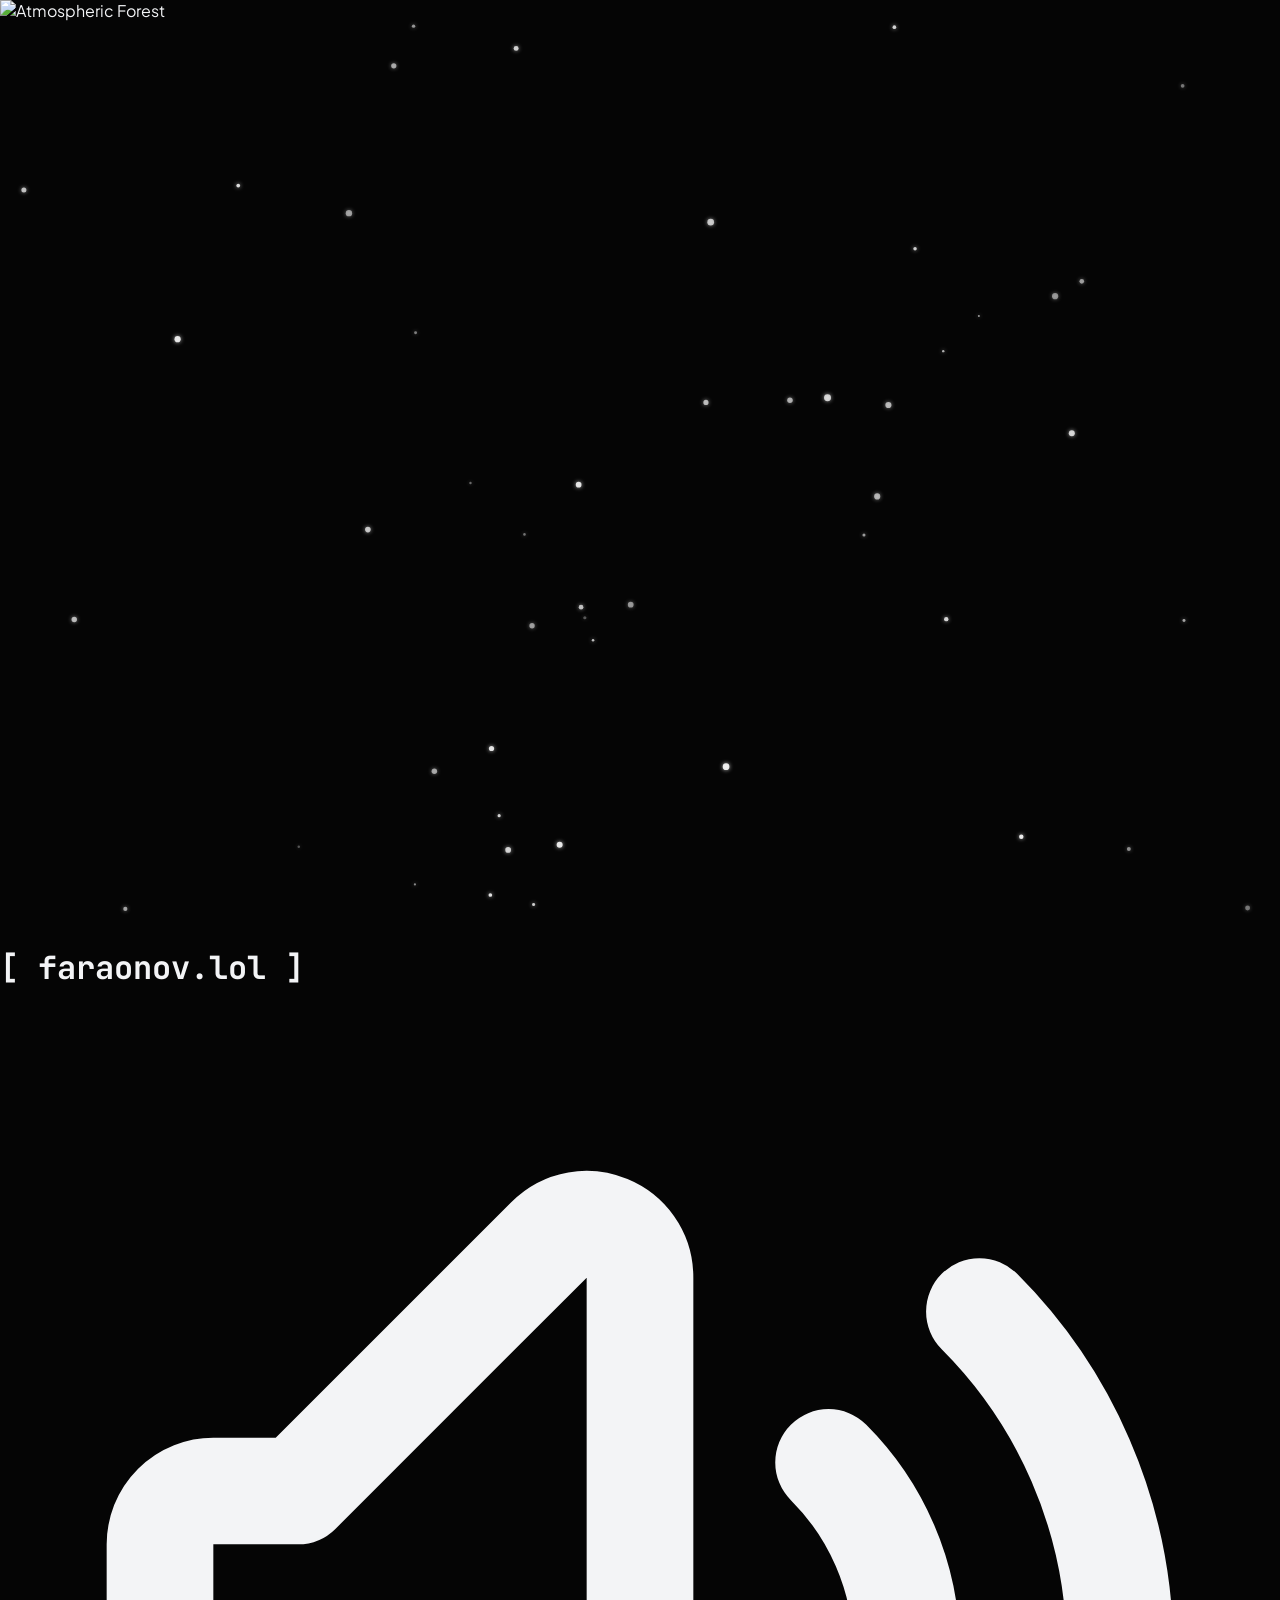
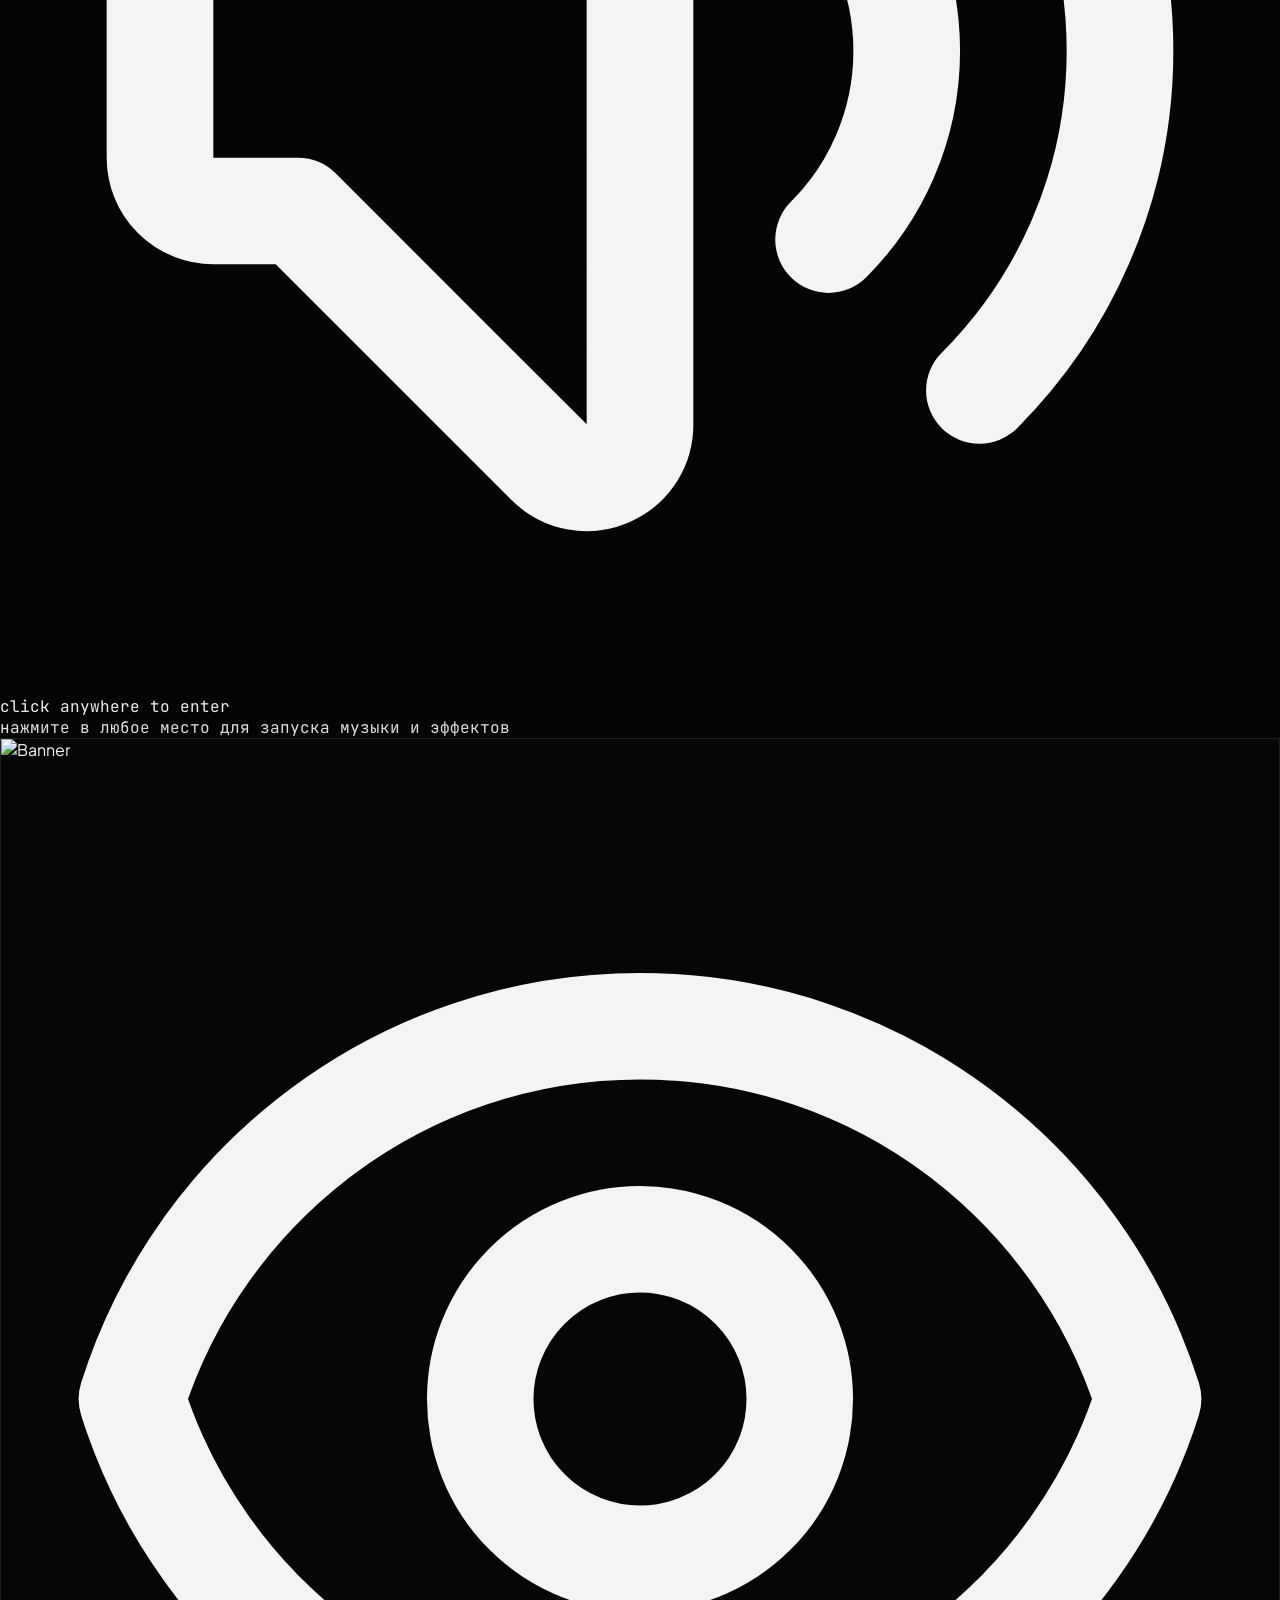
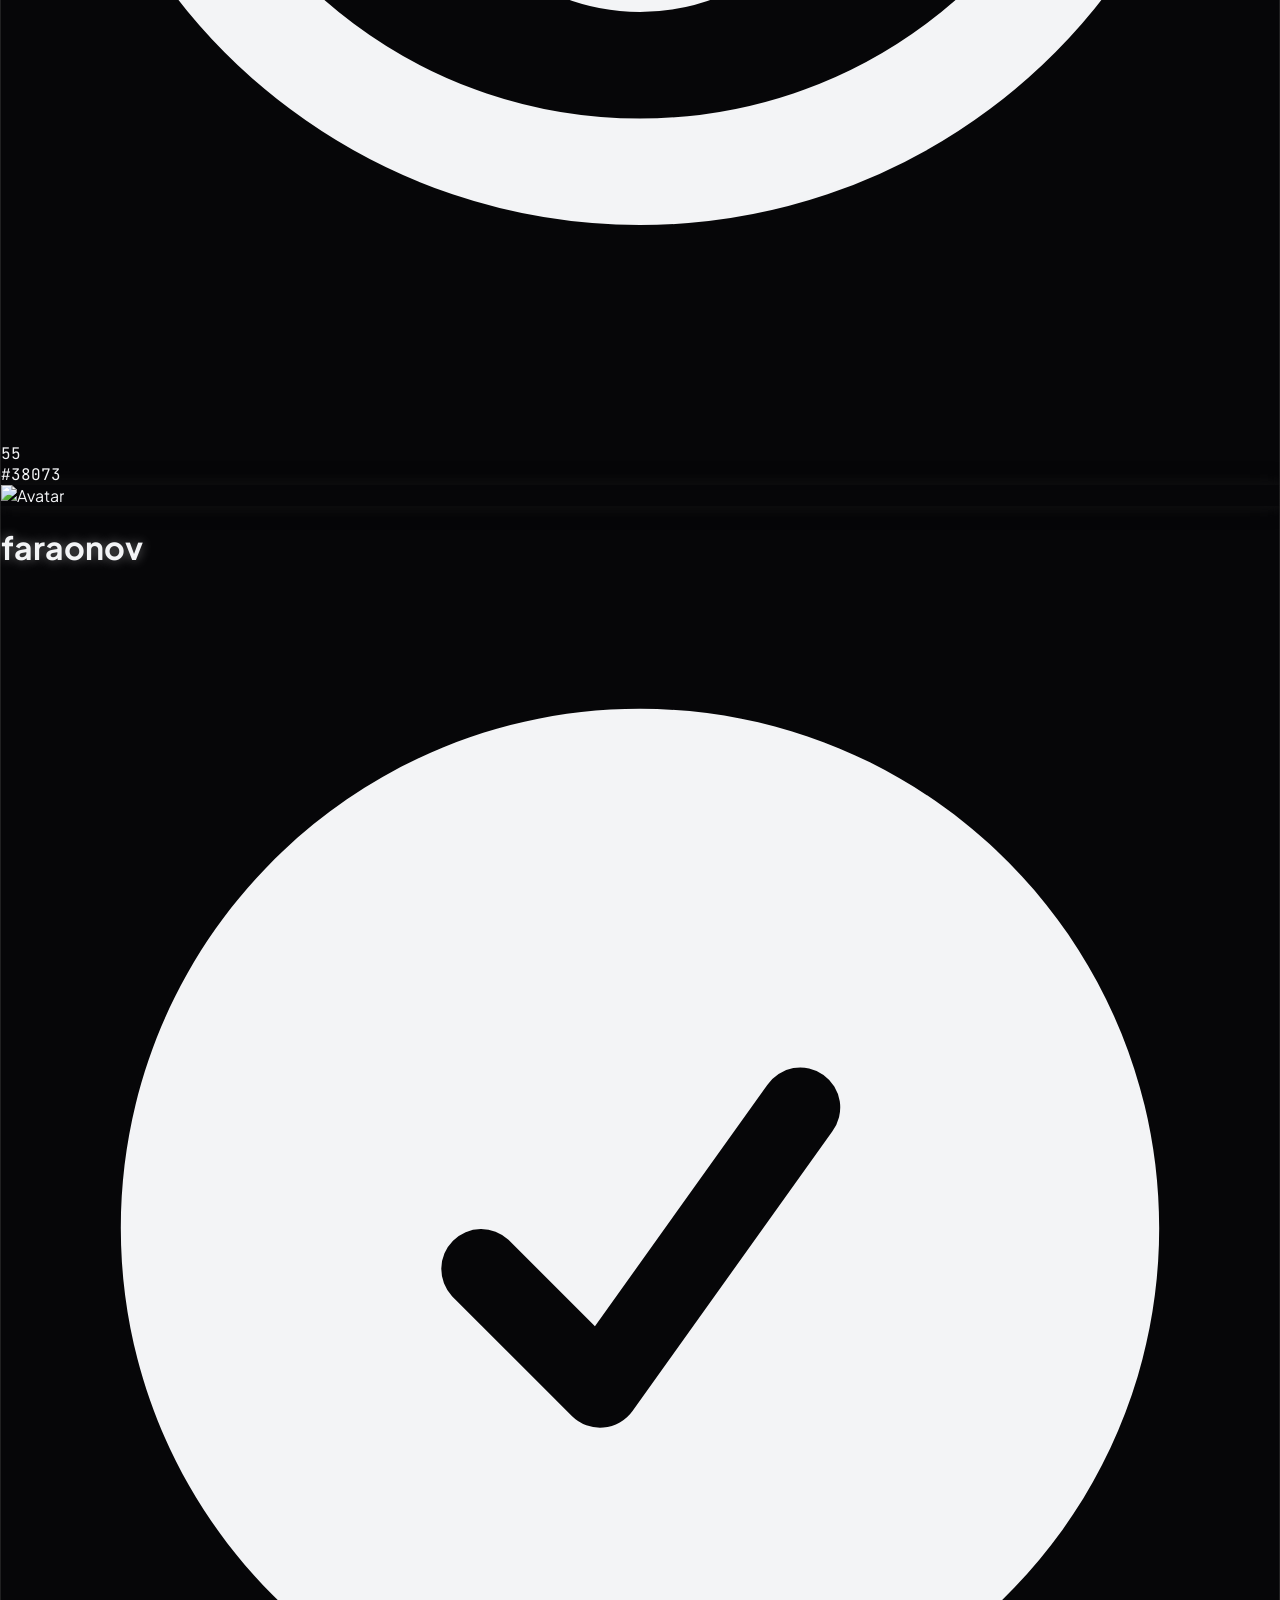
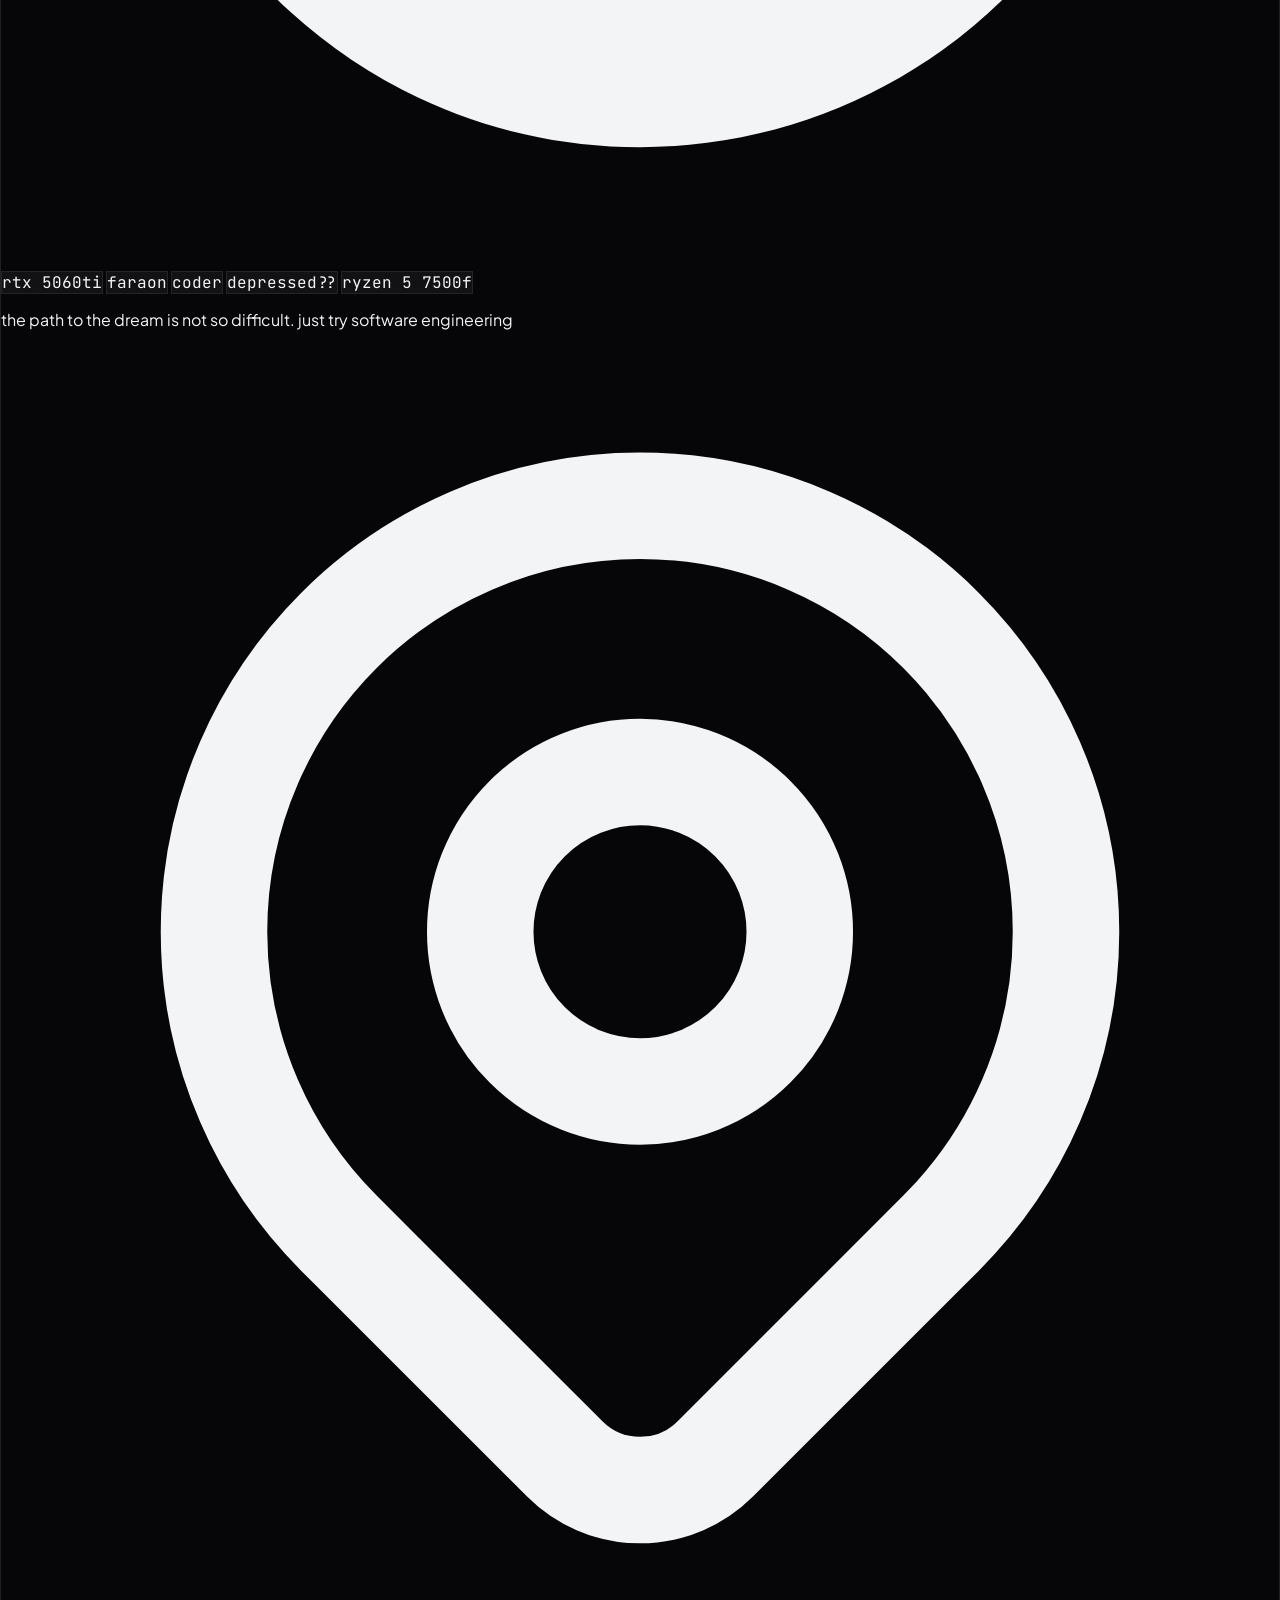
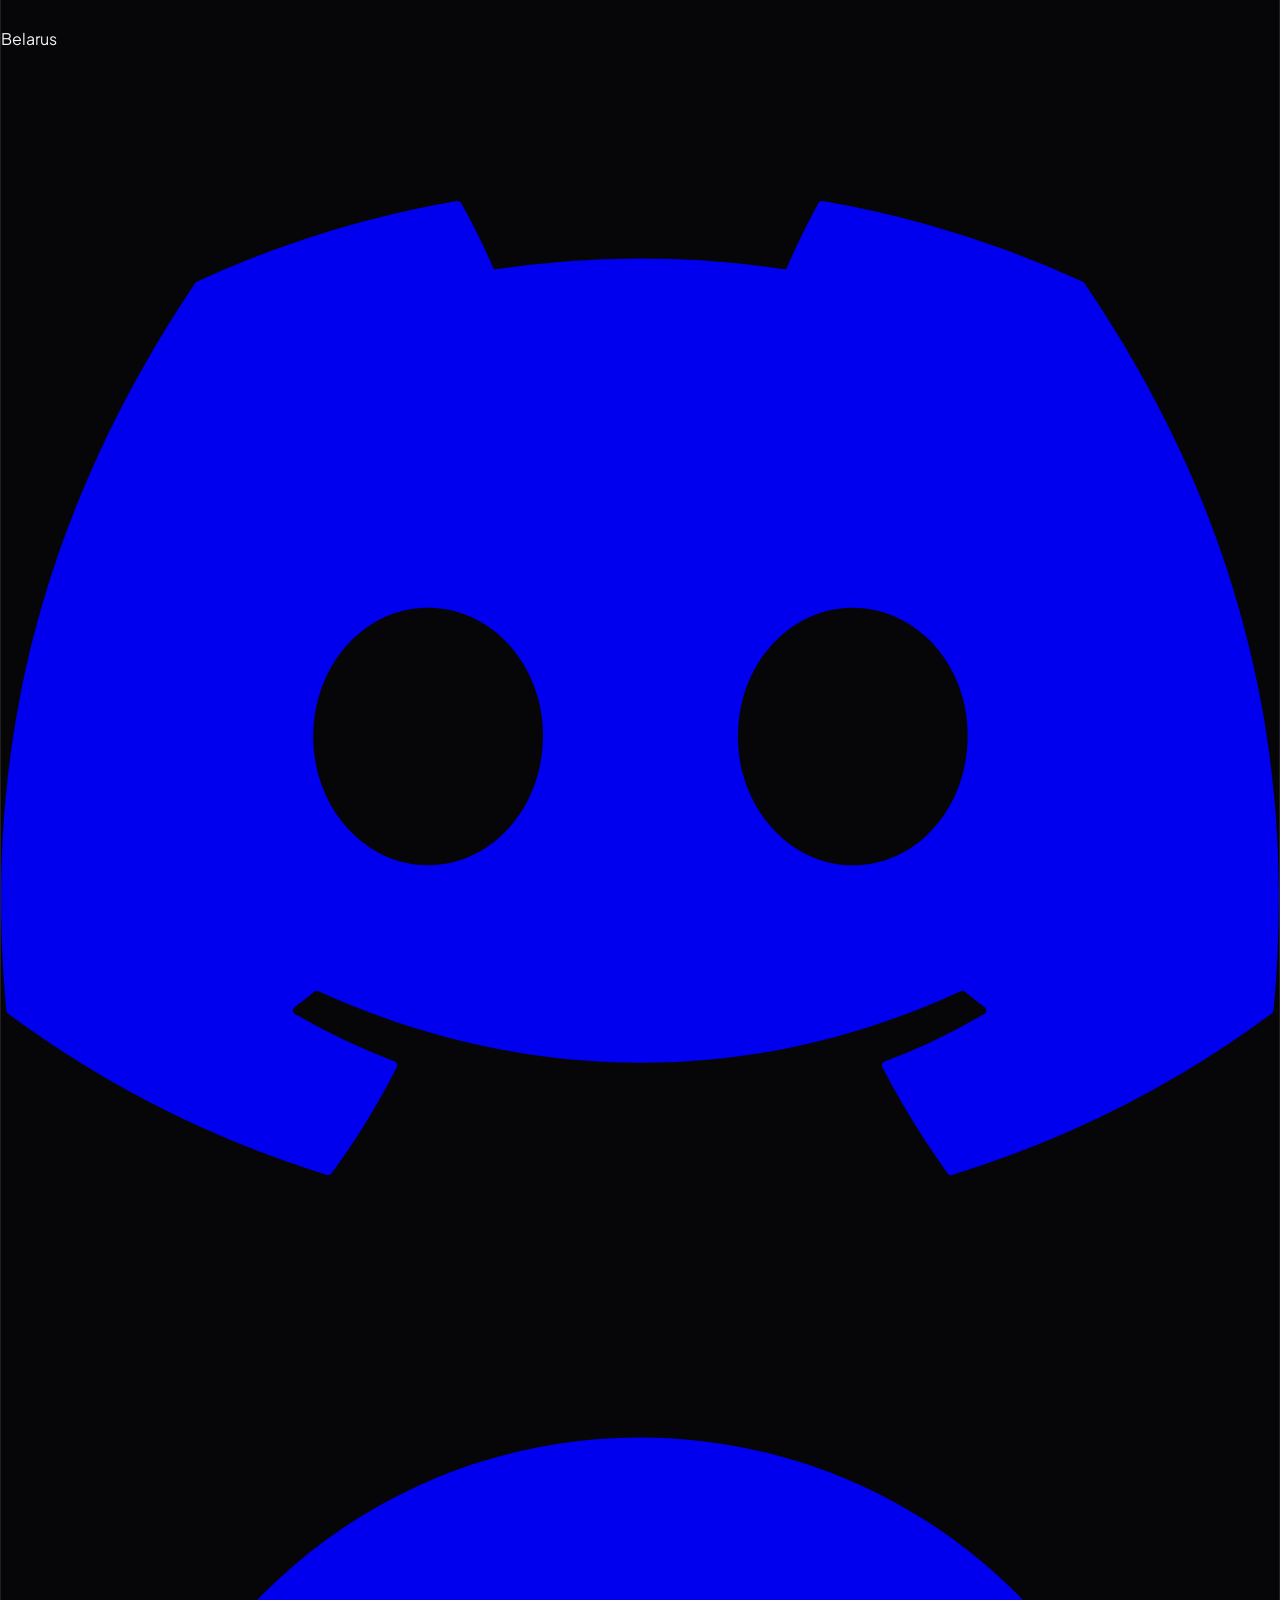
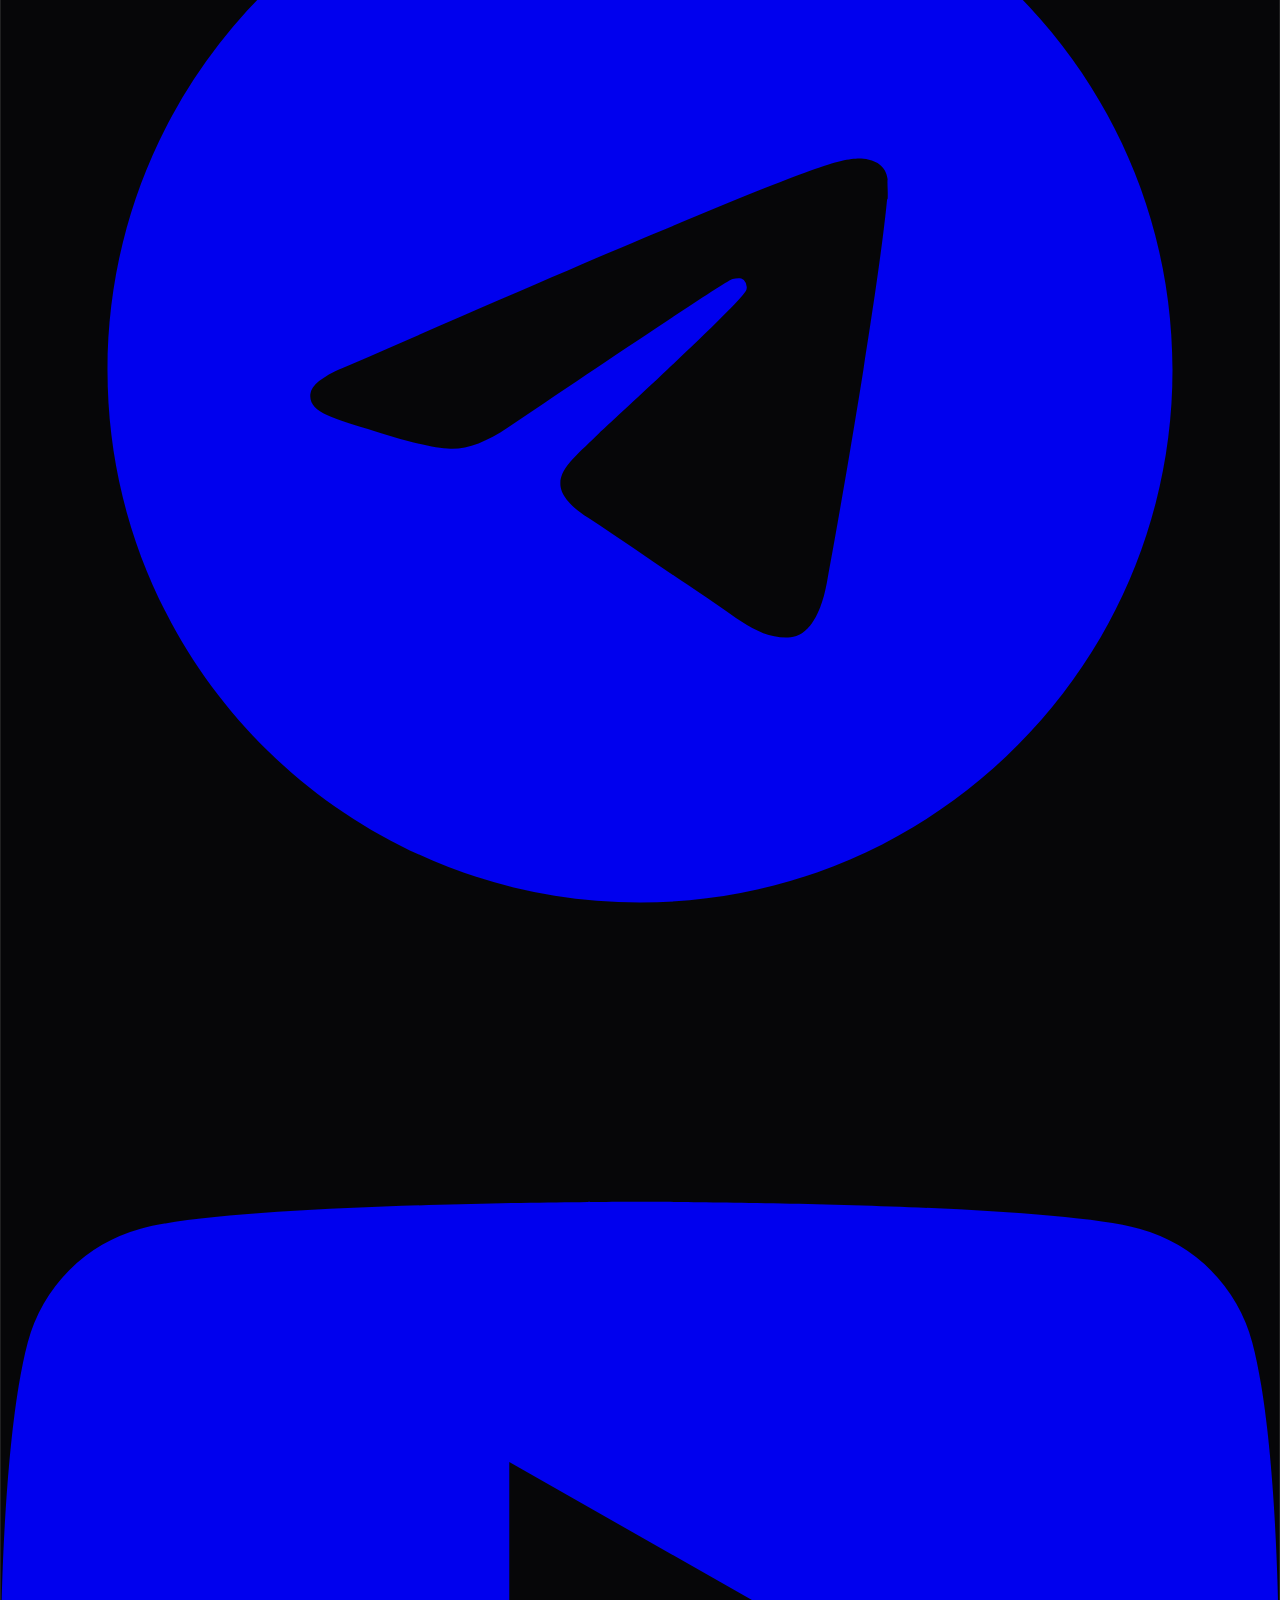
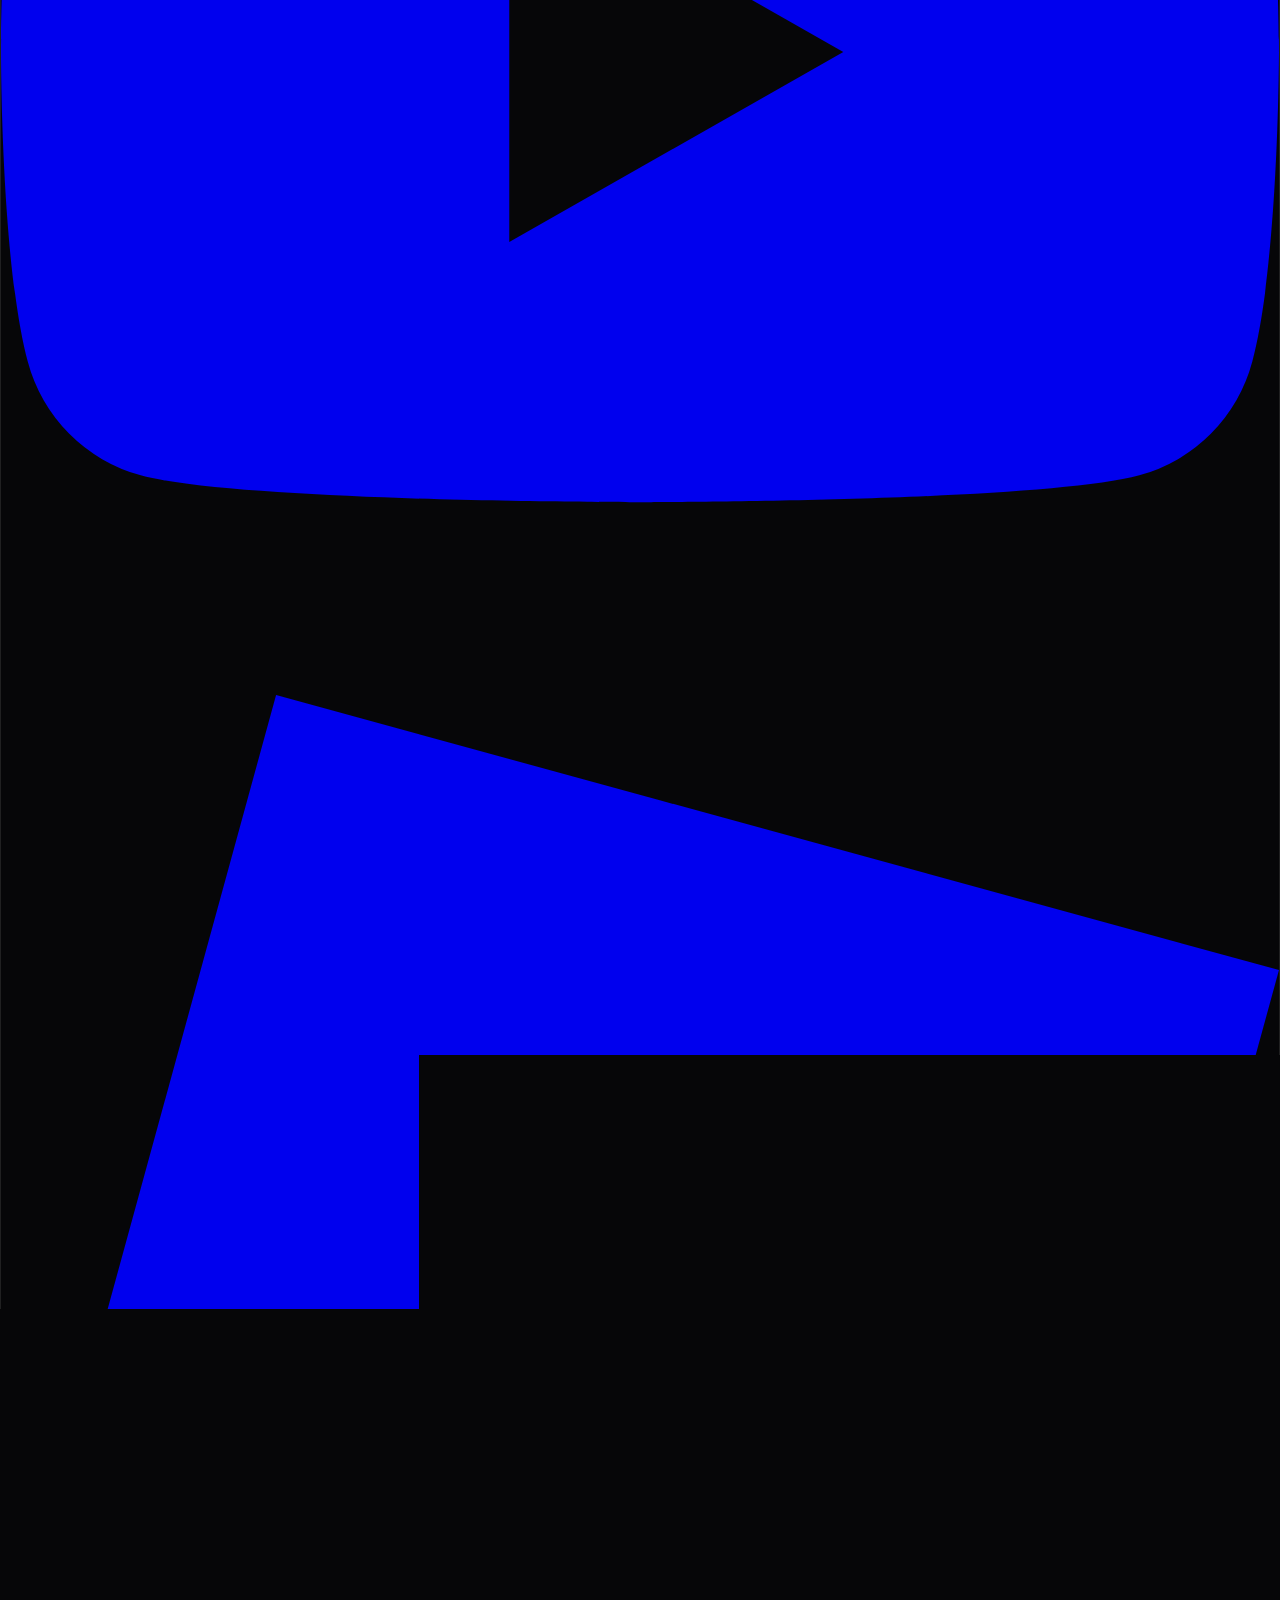
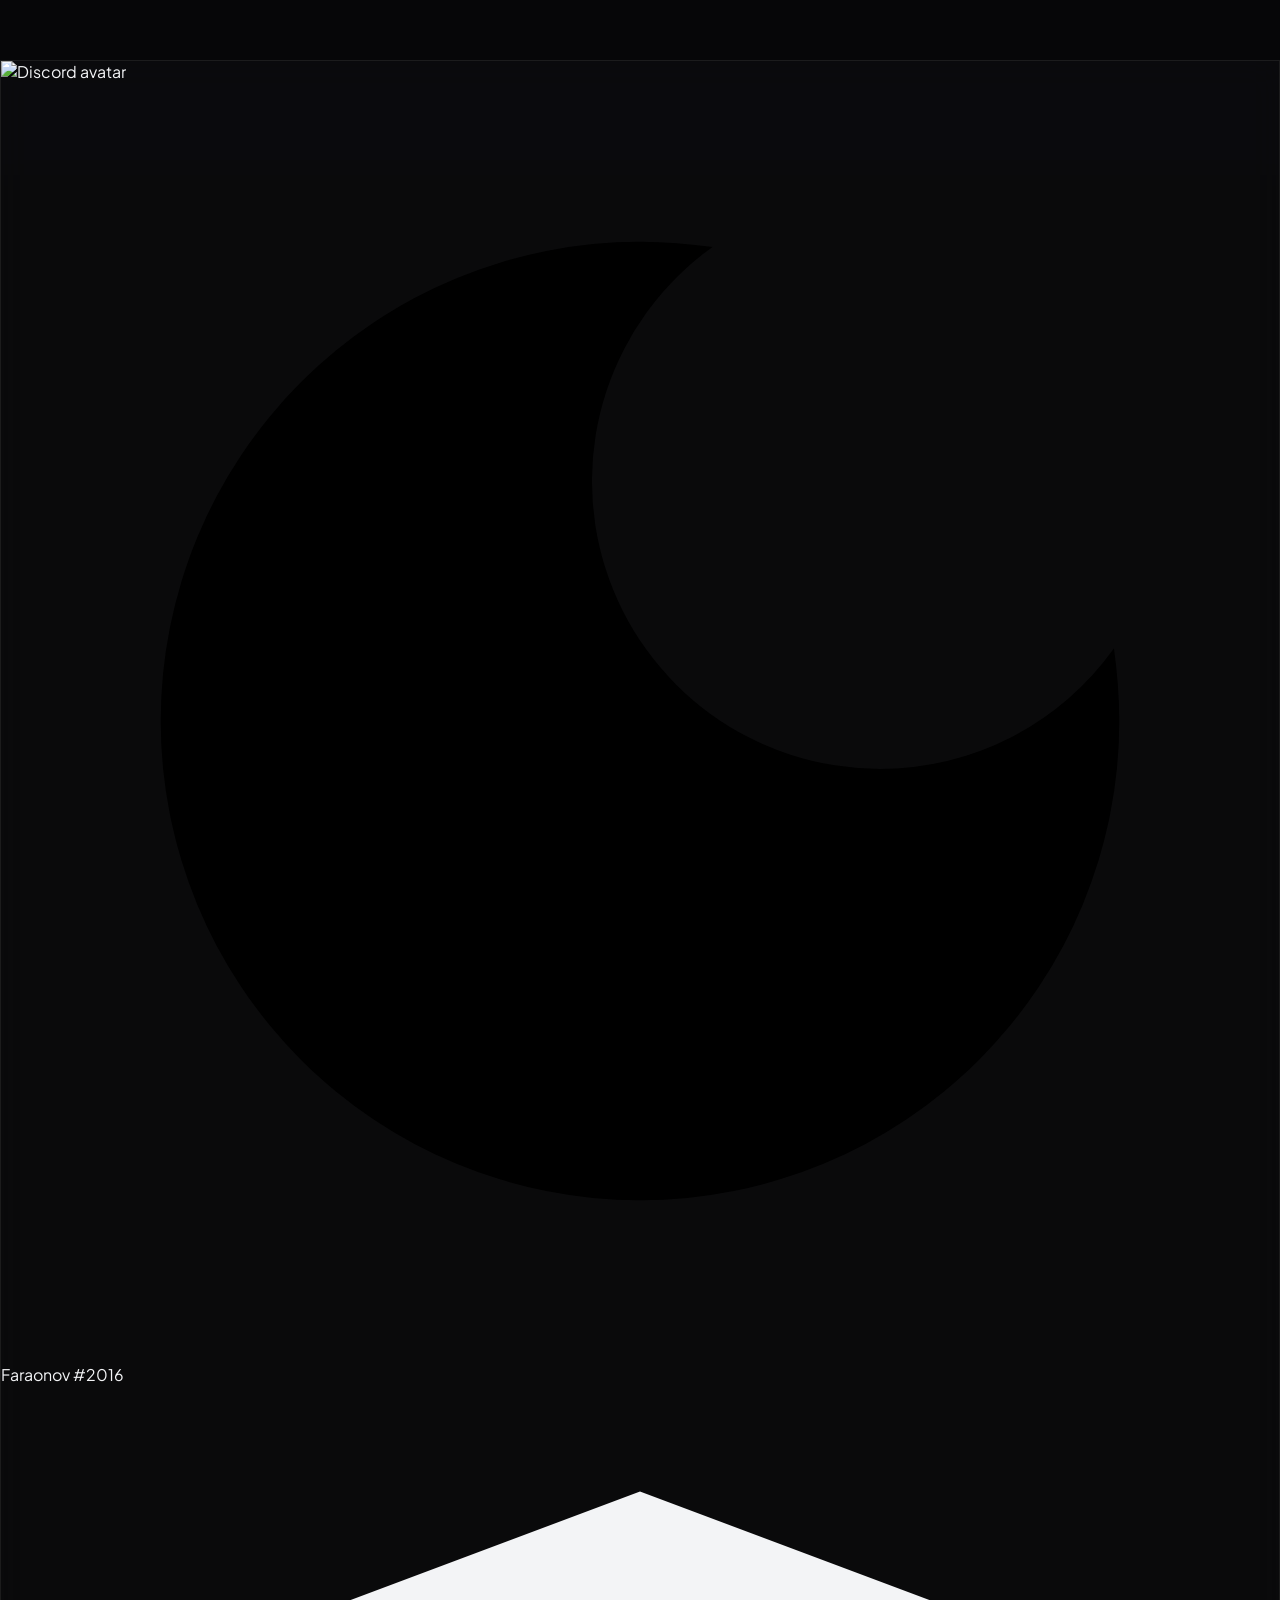
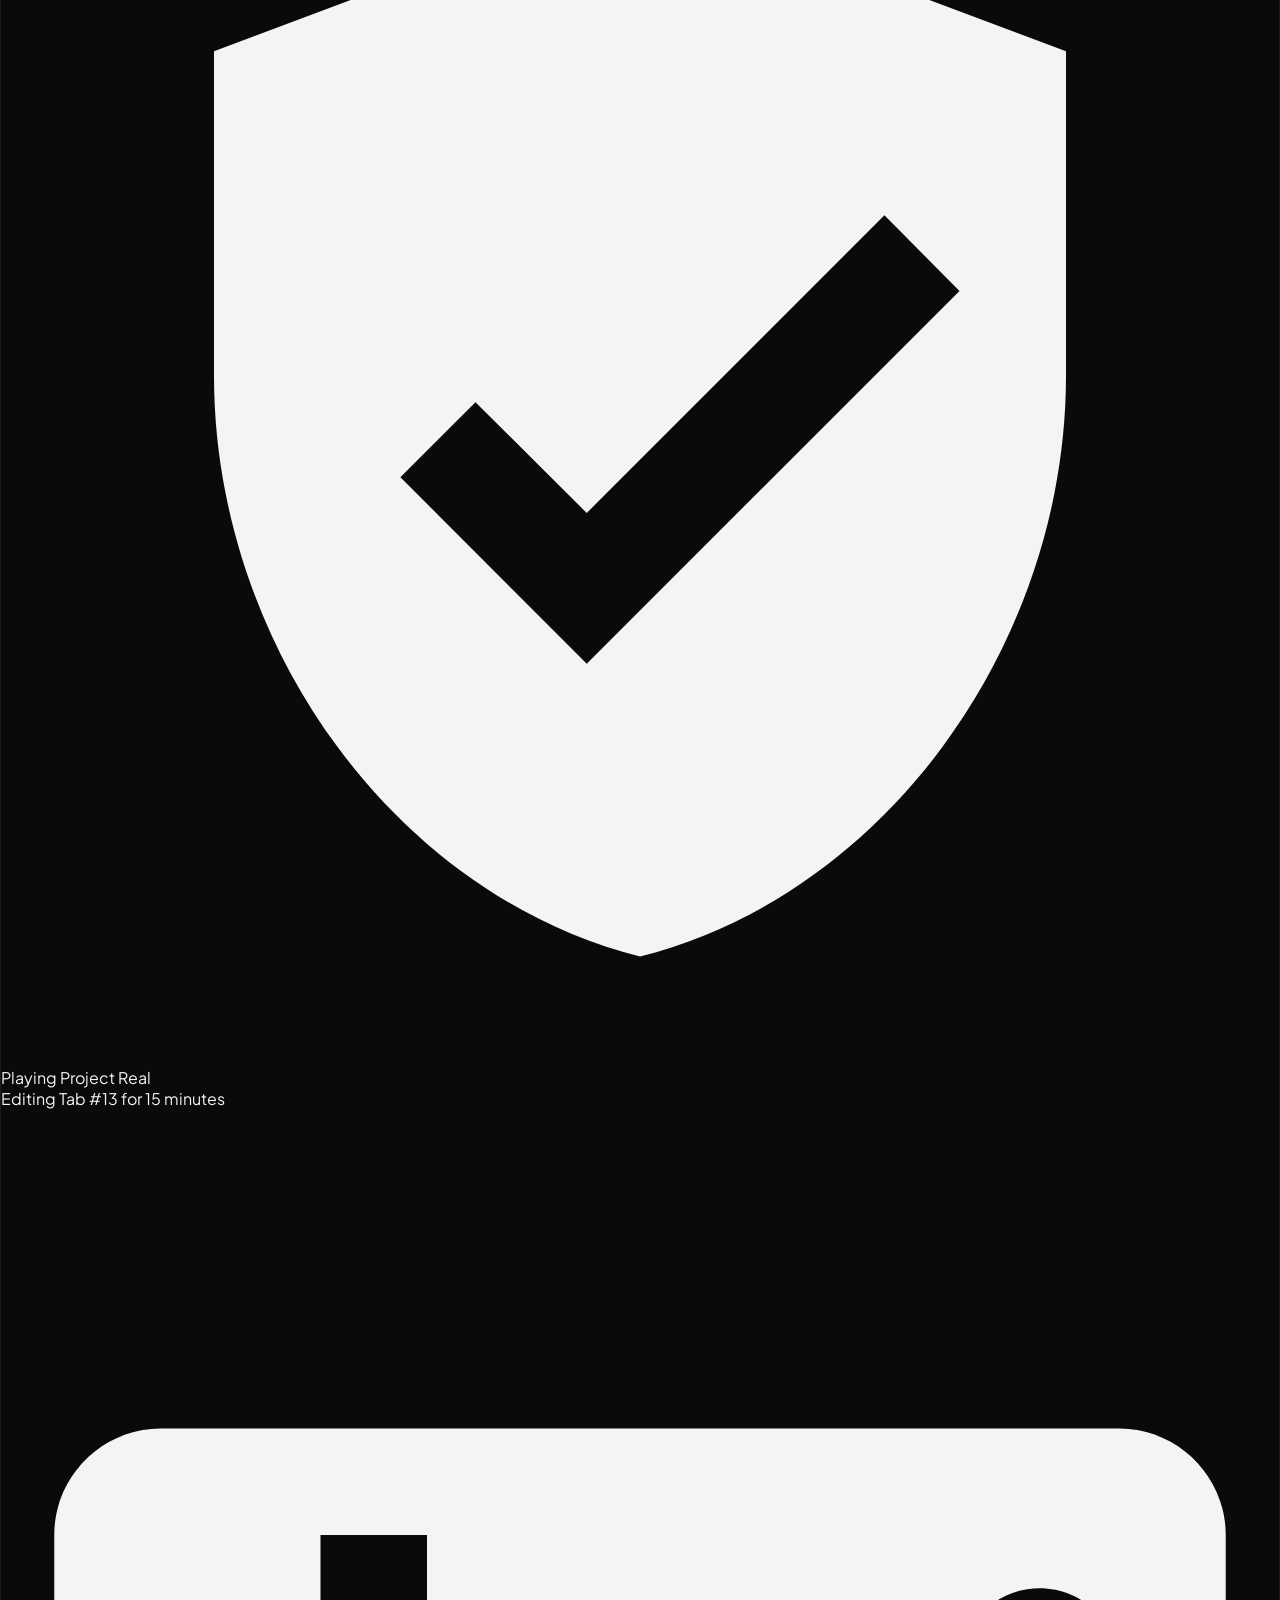
==== standalone.html @ 2ce66e06 "Add files via upload" ====
<!DOCTYPE html>
<html lang="ru">
<head>
  <meta charset="UTF-8" />
  <meta name="viewport" content="width=device-width, initial-scale=1.0" />
  <title>faraonov • bio</title>
  <meta name="description" content="faraonov bio link profile" />

  <!-- Fonts -->
  <link rel="preconnect" href="https://fonts.googleapis.com">
  <link rel="preconnect" href="https://fonts.gstatic.com" crossorigin>
  <link href="https://fonts.googleapis.com/css2?family=JetBrains+Mono:wght@400;500;700&family=Plus+Jakarta+Sans:wght@300;400;500;600;700;800&display=swap" rel="stylesheet">

  <!-- Tailwind CSS CDN -->
  <script src="https://cdn.tailwindcss.com"></script>

  <style>
    body {
      font-family: 'Plus Jakarta Sans', sans-serif;
      background-color: #050505;
      color: #f3f4f6;
      margin: 0;
      overflow-x: hidden;
      user-select: none;
    }
    .font-mono-code {
      font-family: 'JetBrains Mono', monospace;
    }
    .glass-card {
      background: rgba(10, 10, 14, 0.45);
      backdrop-filter: blur(24px);
      -webkit-backdrop-filter: blur(24px);
      border: 1px solid rgba(255, 255, 255, 0.1);
      box-shadow: 0 25px 60px rgba(0, 0, 0, 0.7);
    }
    .glass-widget {
      background: rgba(20, 20, 25, 0.35);
      backdrop-filter: blur(16px);
      -webkit-backdrop-filter: blur(16px);
      border: 1px solid rgba(255, 255, 255, 0.07);
    }
    .glass-pill {
      background: rgba(255, 255, 255, 0.05);
      backdrop-filter: blur(8px);
      -webkit-backdrop-filter: blur(8px);
      border: 1px solid rgba(255, 255, 255, 0.08);
    }
    .glass-pill:hover {
      background: rgba(255, 255, 255, 0.12);
      border-color: rgba(255, 255, 255, 0.2);
    }
    .text-glow {
      text-shadow: 0 0 12px rgba(255, 255, 255, 0.4);
    }
    .avatar-glow {
      box-shadow: 0 0 20px rgba(0, 0, 0, 0.8), 0 0 15px rgba(255, 255, 255, 0.12);
    }
    @keyframes spinSlow {
      from { transform: rotate(0deg); }
      to { transform: rotate(360deg); }
    }
    .animate-spin-slow {
      animation: spinSlow 12s linear infinite;
    }
  </style>
</head>
<body class="relative min-h-screen w-full flex flex-col items-center justify-center selection:bg-white/20 selection:text-white">

  <!-- BACKGROUND IMAGE -->
  <div class="fixed inset-0 z-0 pointer-events-none overflow-hidden">
    <img
      id="bg-image"
      src="https://images.unsplash.com/photo-1511497584788-87676104235f?auto=format&fit=crop&w=2000&q=80"
      alt="Atmospheric Forest"
      class="w-full h-full object-cover object-center scale-105 filter brightness-[65%] blur-[2px] transition-all duration-700"
    />
    <div class="absolute inset-0 bg-black/35 pointer-events-none"></div>
  </div>

  <!-- SNOW PARTICLE CANVAS -->
  <canvas id="snow-canvas" class="fixed inset-0 pointer-events-none z-10 w-full h-full opacity-90"></canvas>

  <!-- CLICK TO ENTER OVERLAY -->
  <div
    id="click-overlay"
    class="fixed inset-0 z-50 flex flex-col items-center justify-center bg-black/90 backdrop-blur-2xl cursor-pointer select-none transition-opacity duration-700"
    onclick="enterSite()"
  >
    <div class="text-center px-4">
      <h1 class="text-2xl sm:text-3xl font-bold tracking-widest text-white/90 uppercase font-mono-code mb-3 drop-shadow-[0_0_15px_rgba(255,255,255,0.4)]">
        [ faraonov.lol ]
      </h1>
      <div class="flex items-center justify-center gap-2 text-xs sm:text-sm tracking-widest text-zinc-400 uppercase font-mono-code animate-pulse">
        <svg class="w-4 h-4" fill="none" stroke="currentColor" viewBox="0 0 24 24">
          <path stroke-linecap="round" stroke-linejoin="round" stroke-width="2" d="M15.536 8.464a5 5 0 010 7.072m2.828-9.9a9 9 0 010 12.728M5.586 15H4a1 1 0 01-1-1v-4a1 1 0 011-1h1.586l4.707-4.707C10.923 3.663 12 4.109 12 5v14c0 .891-1.077 1.337-1.707.707L5.586 15z" />
        </svg>
        <span>click anywhere to enter</span>
      </div>
    </div>
    <div class="absolute bottom-8 text-[11px] text-zinc-500 font-mono-code">
      нажмите в любое место для запуска музыки и эффектов
    </div>
  </div>

  <!-- MAIN BIO CONTAINER -->
  <div class="relative z-20 w-full max-w-[460px] mx-auto px-3.5 py-6 flex flex-col items-center gap-3.5 my-auto">
    
    <!-- MAIN PROFILE GLASS CARD -->
    <div class="w-full glass-card rounded-[26px] overflow-hidden">
      <!-- Banner -->
      <div class="relative w-full h-36 sm:h-40 overflow-hidden bg-zinc-900">
        <img
          id="profile-banner"
          src="https://images.unsplash.com/photo-1448375240586-882707db888b?auto=format&fit=crop&w=800&q=80"
          alt="Banner"
          class="w-full h-full object-cover object-center brightness-90 transition-transform duration-700 hover:scale-105"
        />
        <!-- Top Views & UID Badges -->
        <div class="absolute top-3 right-3 flex items-center gap-1.5 z-10 font-mono-code text-[11px] text-zinc-300">
          <div class="flex items-center gap-1 px-2.5 py-1 rounded-full bg-black/40 backdrop-blur-md border border-white/10">
            <svg class="w-3 h-3 text-zinc-400" fill="none" stroke="currentColor" viewBox="0 0 24 24">
              <path stroke-linecap="round" stroke-linejoin="round" stroke-width="2" d="M15 12a3 3 0 11-6 0 3 3 0 016 0z" />
              <path stroke-linecap="round" stroke-linejoin="round" stroke-width="2" d="M2.458 12C3.732 7.943 7.523 5 12 5c4.478 0 8.268 2.943 9.542 7-1.274 4.057-5.064 7-9.542 7-4.477 0-8.268-2.943-9.542-7z" />
            </svg>
            <span id="views-count">55</span>
          </div>
          <div class="px-2.5 py-1 rounded-full bg-black/40 backdrop-blur-md border border-white/10">
            <span>#38073</span>
          </div>
        </div>
        <div class="absolute inset-0 bg-gradient-to-t from-black/85 via-black/30 to-transparent pointer-events-none"></div>
      </div>

      <!-- Profile Body -->
      <div class="relative px-6 pb-6 pt-0 flex flex-col items-center text-center">
        <!-- Avatar -->
        <div class="relative -mt-14 mb-3">
          <div class="w-24 h-24 rounded-full overflow-hidden border-2 border-white/20 avatar-glow bg-zinc-900">
            <img
              id="profile-avatar"
              src="https://images.unsplash.com/photo-1534528741775-53994a69daeb?auto=format&fit=crop&w=400&q=80"
              alt="Avatar"
              class="w-full h-full object-cover"
            />
          </div>
        </div>

        <!-- Username -->
        <div class="flex items-center justify-center gap-1.5 mb-2.5">
          <h1 id="profile-name" class="text-xl sm:text-2xl font-bold tracking-tight text-white/95 text-glow">
            faraonov
          </h1>
          <svg class="w-4 h-4 text-zinc-400" viewBox="0 0 24 24" fill="currentColor">
            <path fill-rule="evenodd" d="M2.25 12c0-5.385 4.365-9.75 9.75-9.75s9.75 4.365 9.75 9.75-4.365 9.75-9.75 9.75S2.25 17.385 2.25 12zm13.36-1.814a.75.75 0 10-1.22-.872l-3.236 4.53L9.53 12.22a.75.75 0 00-1.06 1.06l2.25 2.25a.75.75 0 001.14-.094l3.75-5.25z" clip-rule="evenodd" />
          </svg>
        </div>

        <!-- Badges Tags -->
        <div id="badges-container" class="flex flex-wrap items-center justify-center gap-1.5 max-w-sm mb-4">
          <span class="px-2.5 py-0.5 rounded-full text-[11px] font-mono-code text-zinc-300 glass-pill">rtx 5060ti</span>
          <span class="px-2.5 py-0.5 rounded-full text-[11px] font-mono-code text-zinc-300 glass-pill">faraon</span>
          <span class="px-2.5 py-0.5 rounded-full text-[11px] font-mono-code text-zinc-300 glass-pill">coder</span>
          <span class="px-2.5 py-0.5 rounded-full text-[11px] font-mono-code text-zinc-300 glass-pill">depressed??</span>
          <span class="px-2.5 py-0.5 rounded-full text-[11px] font-mono-code text-zinc-300 glass-pill">ryzen 5 7500f</span>
        </div>

        <!-- Bio Quote -->
        <p id="profile-bio" class="text-xs sm:text-[13px] text-zinc-300/90 leading-relaxed font-normal max-w-xs mb-3.5 tracking-wide">
          the path to the dream is not so difficult. just try software engineering
        </p>

        <!-- Location -->
        <div class="flex items-center gap-1.5 text-xs text-zinc-400 mb-4 select-none">
          <svg class="w-3.5 h-3.5 text-zinc-400" fill="none" stroke="currentColor" viewBox="0 0 24 24">
            <path stroke-linecap="round" stroke-linejoin="round" stroke-width="2" d="M17.657 16.657L13.414 20.9a1.998 1.998 0 01-2.827 0l-4.244-4.243a8 8 0 1111.314 0z" />
            <path stroke-linecap="round" stroke-linejoin="round" stroke-width="2" d="M15 11a3 3 0 11-6 0 3 3 0 016 0z" />
          </svg>
          <span id="profile-location">Belarus</span>
        </div>

        <!-- Social Icons Row -->
        <div class="flex items-center justify-center gap-3 pt-1 border-t border-white/5 w-full">
          <!-- Discord -->
          <a href="https://discord.gg/" target="_blank" class="p-2.5 rounded-xl bg-white/5 hover:bg-white/15 border border-white/10 text-zinc-300 hover:text-white transition-all hover:scale-110 shadow-sm" title="Discord">
            <svg class="w-4 h-4" viewBox="0 0 24 24" fill="currentColor"><path d="M20.317 4.37a19.791 19.791 0 0 0-4.885-1.515.074.074 0 0 0-.079.037c-.21.375-.444.864-.608 1.25a18.27 18.27 0 0 0-5.487 0 12.64 12.64 0 0 0-.617-1.25.077.077 0 0 0-.079-.037A19.736 19.736 0 0 0 3.677 4.37a.07.07 0 0 0-.032.027C.533 9.046-.32 13.58.099 18.057a.082.082 0 0 0 .031.057 19.9 19.9 0 0 0 5.993 3.03.078.078 0 0 0 .084-.028c.462-.63.874-1.295 1.226-1.994.021-.041.001-.09-.041-.106a13.107 13.107 0 0 1-1.872-.892.077.077 0 0 1-.008-.128 10.2 10.2 0 0 0 .372-.292.074.074 0 0 1 .077-.01c3.929 1.793 8.18 1.793 12.061 0a.074.074 0 0 1 .078.01c.12.098.246.198.373.292a.077.077 0 0 1-.006.127 12.299 12.299 0 0 1-1.873.893.077.077 0 0 0-.041.107c.36.698.772 1.362 1.225 1.993a.076.076 0 0 0 .084.028 19.839 19.839 0 0 0 6.002-3.03.077.077 0 0 0 .032-.054c.5-5.177-.838-9.674-3.549-13.66a.061.061 0 0 0-.031-.028zM8.02 15.33c-1.183 0-2.157-1.085-2.157-2.419 0-1.333.956-2.419 2.157-2.419 1.21 0 2.176 1.096 2.157 2.42 0 1.333-.956 2.418-2.157 2.418zm7.975 0c-1.183 0-2.157-1.085-2.157-2.419 0-1.333.955-2.419 2.157-2.419 1.21 0 2.176 1.096 2.157 2.42 0 1.333-.946 2.418-2.157 2.418z"/></svg>
          </a>
          <!-- Telegram -->
          <a href="https://t.me/faraonov" target="_blank" class="p-2.5 rounded-xl bg-white/5 hover:bg-white/15 border border-white/10 text-zinc-300 hover:text-white transition-all hover:scale-110 shadow-sm" title="Telegram">
            <svg class="w-4 h-4" viewBox="0 0 24 24" fill="currentColor"><path d="M12 2C6.48 2 2 6.48 2 12s4.48 10 10 10 10-4.48 10-10S17.52 2 12 2zm4.64 6.8c-.15 1.58-.8 5.42-1.13 7.19-.14.75-.42 1-.68 1.03-.58.05-1.02-.38-1.58-.75-.88-.58-1.38-.94-2.23-1.5-.99-.65-.35-1.01.22-1.59.15-.15 2.71-2.48 2.76-2.69a.2.2 0 0 0-.05-.18c-.06-.05-.14-.03-.21-.02-.09.02-1.49.95-4.22 2.79-.4.27-.76.41-1.08.4-.36-.01-1.04-.2-1.55-.37-.63-.2-1.12-.31-1.08-.66.02-.18.27-.36.75-.55 2.92-1.27 4.86-2.11 5.83-2.51 2.78-1.16 3.35-1.36 3.73-1.36.08 0 .27.02.39.12.1.08.13.19.14.27-.01.06.01.24 0 .37z"/></svg>
          </a>
          <!-- YouTube -->
          <a href="https://youtube.com/@faraonov" target="_blank" class="p-2.5 rounded-xl bg-white/5 hover:bg-white/15 border border-white/10 text-zinc-300 hover:text-white transition-all hover:scale-110 shadow-sm" title="YouTube">
            <svg class="w-4 h-4" viewBox="0 0 24 24" fill="currentColor"><path d="M23.498 6.186a3.016 3.016 0 0 0-2.122-2.136C19.505 3.545 12 3.545 12 3.545s-7.505 0-9.377.505A3.017 3.017 0 0 0 .502 6.186C0 8.07 0 12 0 12s0 3.93.502 5.814a3.016 3.016 0 0 0 2.122 2.136c1.871.505 9.376.505 9.376.505s7.505 0 9.377-.505a3.015 3.015 0 0 0 2.122-2.136C24 15.93 24 12 24 12s0-3.93-.502-5.814zM9.545 15.568V8.432L15.818 12l-6.273 3.568z"/></svg>
          </a>
          <!-- Roblox -->
          <a href="https://roblox.com/" target="_blank" class="p-2.5 rounded-xl bg-white/5 hover:bg-white/15 border border-white/10 text-zinc-300 hover:text-white transition-all hover:scale-110 shadow-sm" title="Roblox">
            <svg class="w-4 h-4" viewBox="0 0 24 24" fill="currentColor"><path d="M5.166 0L0 18.834 18.834 24 24 5.166 5.166 0zm10.334 14.167l-4.5 1.233-1.233-4.5 4.5-1.233 1.233 4.5z"/></svg>
          </a>
          <!-- Steam -->
          <a href="https://steamcommunity.com/" target="_blank" class="p-2.5 rounded-xl bg-white/5 hover:bg-white/15 border border-white/10 text-zinc-300 hover:text-white transition-all hover:scale-110 shadow-sm" title="Steam">
            <svg class="w-4 h-4" viewBox="0 0 24 24" fill="currentColor"><path d="M12 0C5.373 0 0 5.373 0 12c0 5.093 3.176 9.444 7.674 11.16l2.97-4.24a4.498 4.498 0 0 1-.394-1.84c0-.285.03-.563.08-.834l-3.32-2.37C6.39 14.494 6 15.45 6 16.5c0 3.314 2.686 6 6 6s6-2.686 6-6-2.686-6-6-6c-.347 0-.686.03-1.016.087l-2.37-3.32C9.53 6.64 10.72 6 12 6c3.314 0 6 2.686 6 6s-2.686 6-6 6c-1.464 0-2.808-.528-3.854-1.406l-2.48 3.542C7.348 22.84 9.58 24 12 24c6.627 0 12-5.373 12-12S18.627 0 12 0z"/></svg>
          </a>
        </div>
      </div>
    </div>

    <!-- DISCORD WIDGET -->
    <div class="w-full glass-widget rounded-2xl p-3.5 flex items-center justify-between gap-3 hover:border-white/15 transition-all">
      <div class="flex items-center gap-3 min-w-0">
        <div class="relative w-11 h-11 flex-shrink-0">
          <img
            src="https://images.unsplash.com/photo-1534528741775-53994a69daeb?auto=format&fit=crop&w=200&q=80"
            alt="Discord avatar"
            class="w-full h-full rounded-full object-cover border border-white/20 shadow-sm"
          />
          <!-- Idle yellow moon status -->
          <div class="absolute -bottom-0.5 -right-0.5 w-3.5 h-3.5 rounded-full bg-amber-400 ring-2 ring-zinc-900 flex items-center justify-center">
            <svg class="w-2.5 h-2.5 text-zinc-900 fill-zinc-900" viewBox="0 0 24 24"><path d="M12 3a9 9 0 1 0 9 9c0-.46-.04-.92-.1-1.36a5.389 5.389 0 0 1-4.4 2.26 5.403 5.403 0 0 1-3.14-9.8c-.44-.06-.9-.1-1.36-.1z"/></svg>
          </div>
        </div>
        <div class="flex flex-col min-w-0">
          <div class="flex items-center gap-1.5">
            <span class="text-sm font-bold text-white/95 truncate">Faraonov #2016</span>
            <svg class="w-3.5 h-3.5 text-indigo-400 fill-indigo-400/20" viewBox="0 0 24 24"><path fill="currentColor" d="M12 2L4 5v6.09c0 5.05 3.41 9.76 8 10.91 4.59-1.15 8-5.86 8-10.91V5l-8-3zm-1 14.5l-3.5-3.5 1.41-1.41L11 13.67l5.59-5.59L18 9.5l-7 7z"/></svg>
          </div>
          <div class="text-xs text-zinc-300 font-medium truncate mt-0.5">Playing Project Real</div>
          <div class="text-[11px] text-zinc-400 truncate">Editing Tab #13 <span class="opacity-75">for 15 minutes</span></div>
        </div>
      </div>
      <div class="flex items-center gap-1.5 px-2.5 py-1 rounded-lg bg-white/5 border border-white/10 text-[10px] font-bold tracking-wider uppercase text-zinc-300">
        <svg class="w-3 h-3 text-zinc-400" fill="currentColor" viewBox="0 0 24 24"><path d="M21 6H3c-1.1 0-2 .9-2 2v8c0 1.1.9 2 2 2h18c1.1 0 2-.9 2-2V8c0-1.1-.9-2-2-2zm-10 7H8v3H6v-3H3v-2h3V8h2v3h3v2zm4.5 2c-.83 0-1.5-.67-1.5-1.5s.67-1.5 1.5-1.5 1.5.67 1.5 1.5-.67 1.5-1.5 1.5zm4-3c-.83 0-1.5-.67-1.5-1.5S18.67 9 19.5 9s1.5.67 1.5 1.5-.67 1.5-1.5 1.5z"/></svg>
        <span>REAL</span>
      </div>
    </div>

    <!-- AUDIO PLAYER WIDGET -->
    <div class="w-full glass-widget rounded-2xl p-3.5 flex items-center gap-3.5 hover:border-white/15 transition-all">
      <div class="relative w-12 h-12 flex-shrink-0">
        <div id="vinyl-disk" class="w-12 h-12 rounded-full overflow-hidden border border-white/20 shadow-md">
          <img
            src="https://images.unsplash.com/photo-1534447677768-be436bb09401?auto=format&fit=crop&w=300&q=80"
            alt="Track Cover"
            class="w-full h-full object-cover"
          />
        </div>
        <div class="absolute inset-0 m-auto w-2.5 h-2.5 bg-black rounded-full border border-white/40 shadow"></div>
      </div>

      <div class="flex-1 min-w-0 flex flex-col justify-center gap-1.5">
        <div class="flex items-center justify-between gap-2">
          <div class="flex items-baseline gap-2 truncate">
            <span class="text-sm font-semibold tracking-wide text-white/95 truncate">mr.faraon</span>
            <span class="text-xs text-zinc-400 truncate">by faraonov</span>
          </div>
          <button
            onclick="toggleAudio()"
            class="w-7 h-7 rounded-full bg-white/10 hover:bg-white/20 border border-white/15 flex items-center justify-center text-white active:scale-95 transition-all"
          >
            <svg id="play-icon" class="w-3.5 h-3.5 fill-white" viewBox="0 0 24 24"><path d="M8 5v14l11-7z"/></svg>
          </button>
        </div>

        <div class="flex items-center gap-2 text-[11px] text-zinc-400 font-mono-code">
          <span id="cur-time">00:02</span>
          <input
            id="audio-progress"
            type="range"
            min="0"
            max="82"
            value="2"
            oninput="seekAudio(this.value)"
            class="flex-1 h-1 bg-white/20 rounded-lg appearance-none cursor-pointer accent-white hover:bg-white/30"
          />
          <span id="dur-time">01:22</span>
        </div>
      </div>
    </div>

    <!-- Branding -->
    <div class="text-[11px] text-zinc-500/70 font-mono-code flex items-center gap-1 pt-1 select-none">
      <span>faraonov.lol</span>
    </div>
  </div>

  <!-- AUDIO ELEMENT -->
  <audio id="bg-audio" loop src="https://cdn.freesound.org/previews/612/612620_11861866-lq.mp3"></audio>

  <!-- JAVASCRIPT LOGIC (SELF-CONTAINED) -->
  <script>
    // Audio Player Logic
    const audio = document.getElementById('bg-audio');
    const playIcon = document.getElementById('play-icon');
    const vinyl = document.getElementById('vinyl-disk');
    const curTimeSpan = document.getElementById('cur-time');
    const durTimeSpan = document.getElementById('dur-time');
    const progress = document.getElementById('audio-progress');

    let isPlaying = false;

    function enterSite() {
      const overlay = document.getElementById('click-overlay');
      overlay.style.opacity = '0';
      setTimeout(() => overlay.style.display = 'none', 700);

      // Play audio on first user gesture
      audio.play().then(() => {
        setPlayState(true);
      }).catch(e => console.log(e));
    }

    function toggleAudio() {
      if (isPlaying) {
        audio.pause();
        setPlayState(false);
      } else {
        audio.play().then(() => setPlayState(true)).catch(e => console.log(e));
      }
    }

    function setPlayState(playing) {
      isPlaying = playing;
      if (playing) {
        vinyl.classList.add('animate-spin-slow');
        playIcon.innerHTML = '<path d="M6 19h4V5H6v14zm8-14v14h4V5h-4z"/>';
      } else {
        vinyl.classList.remove('animate-spin-slow');
        playIcon.innerHTML = '<path d="M8 5v14l11-7z"/>';
      }
    }

    audio.addEventListener('timeupdate', () => {
      progress.value = Math.floor(audio.currentTime);
      curTimeSpan.textContent = formatTime(Math.floor(audio.currentTime));
    });

    audio.addEventListener('loadedmetadata', () => {
      if (audio.duration && !isNaN(audio.duration)) {
        progress.max = Math.floor(audio.duration);
        durTimeSpan.textContent = formatTime(Math.floor(audio.duration));
      }
    });

    function seekAudio(val) {
      audio.currentTime = val;
    }

    function formatTime(secs) {
      const m = Math.floor(secs / 60);
      const s = Math.floor(secs % 60);
      return (m < 10 ? '0' + m : m) + ':' + (s < 10 ? '0' + s : s);
    }

    // Snow Canvas Simulation
    const canvas = document.getElementById('snow-canvas');
    const ctx = canvas.getContext('2d');

    let width = (canvas.width = window.innerWidth);
    let height = (canvas.height = window.innerHeight);

    window.addEventListener('resize', () => {
      width = canvas.width = window.innerWidth;
      height = canvas.height = window.innerHeight;
    });

    const numFlakes = 50;
    const flakes = [];

    for (let i = 0; i < numFlakes; i++) {
      flakes.push({
        x: Math.random() * width,
        y: Math.random() * height,
        radius: Math.random() * 2.5 + 1,
        speedX: (Math.random() - 0.5) * 0.8,
        speedY: Math.random() * 1.2 + 0.5,
        opacity: Math.random() * 0.6 + 0.3,
        wobble: Math.random() * Math.PI * 2,
        wobbleSpeed: Math.random() * 0.03 + 0.01
      });
    }

    function drawSnow() {
      ctx.clearRect(0, 0, width, height);

      for (let i = 0; i < flakes.length; i++) {
        const f = flakes[i];
        f.wobble += f.wobbleSpeed;
        f.x += Math.sin(f.wobble) * 0.5 + f.speedX;
        f.y += f.speedY;

        ctx.beginPath();
        ctx.arc(f.x, f.y, f.radius, 0, Math.PI * 2);
        ctx.fillStyle = `rgba(255, 255, 255, ${f.opacity})`;
        ctx.shadowBlur = 4;
        ctx.shadowColor = 'rgba(255, 255, 255, 0.8)';
        ctx.fill();

        if (f.y > height + 10) {
          f.y = -10;
          f.x = Math.random() * width;
        }
        if (f.x > width + 10) f.x = -10;
        else if (f.x < -10) f.x = width + 10;
      }

      requestAnimationFrame(drawSnow);
    }
    drawSnow();
  </script>
</body>
</html>
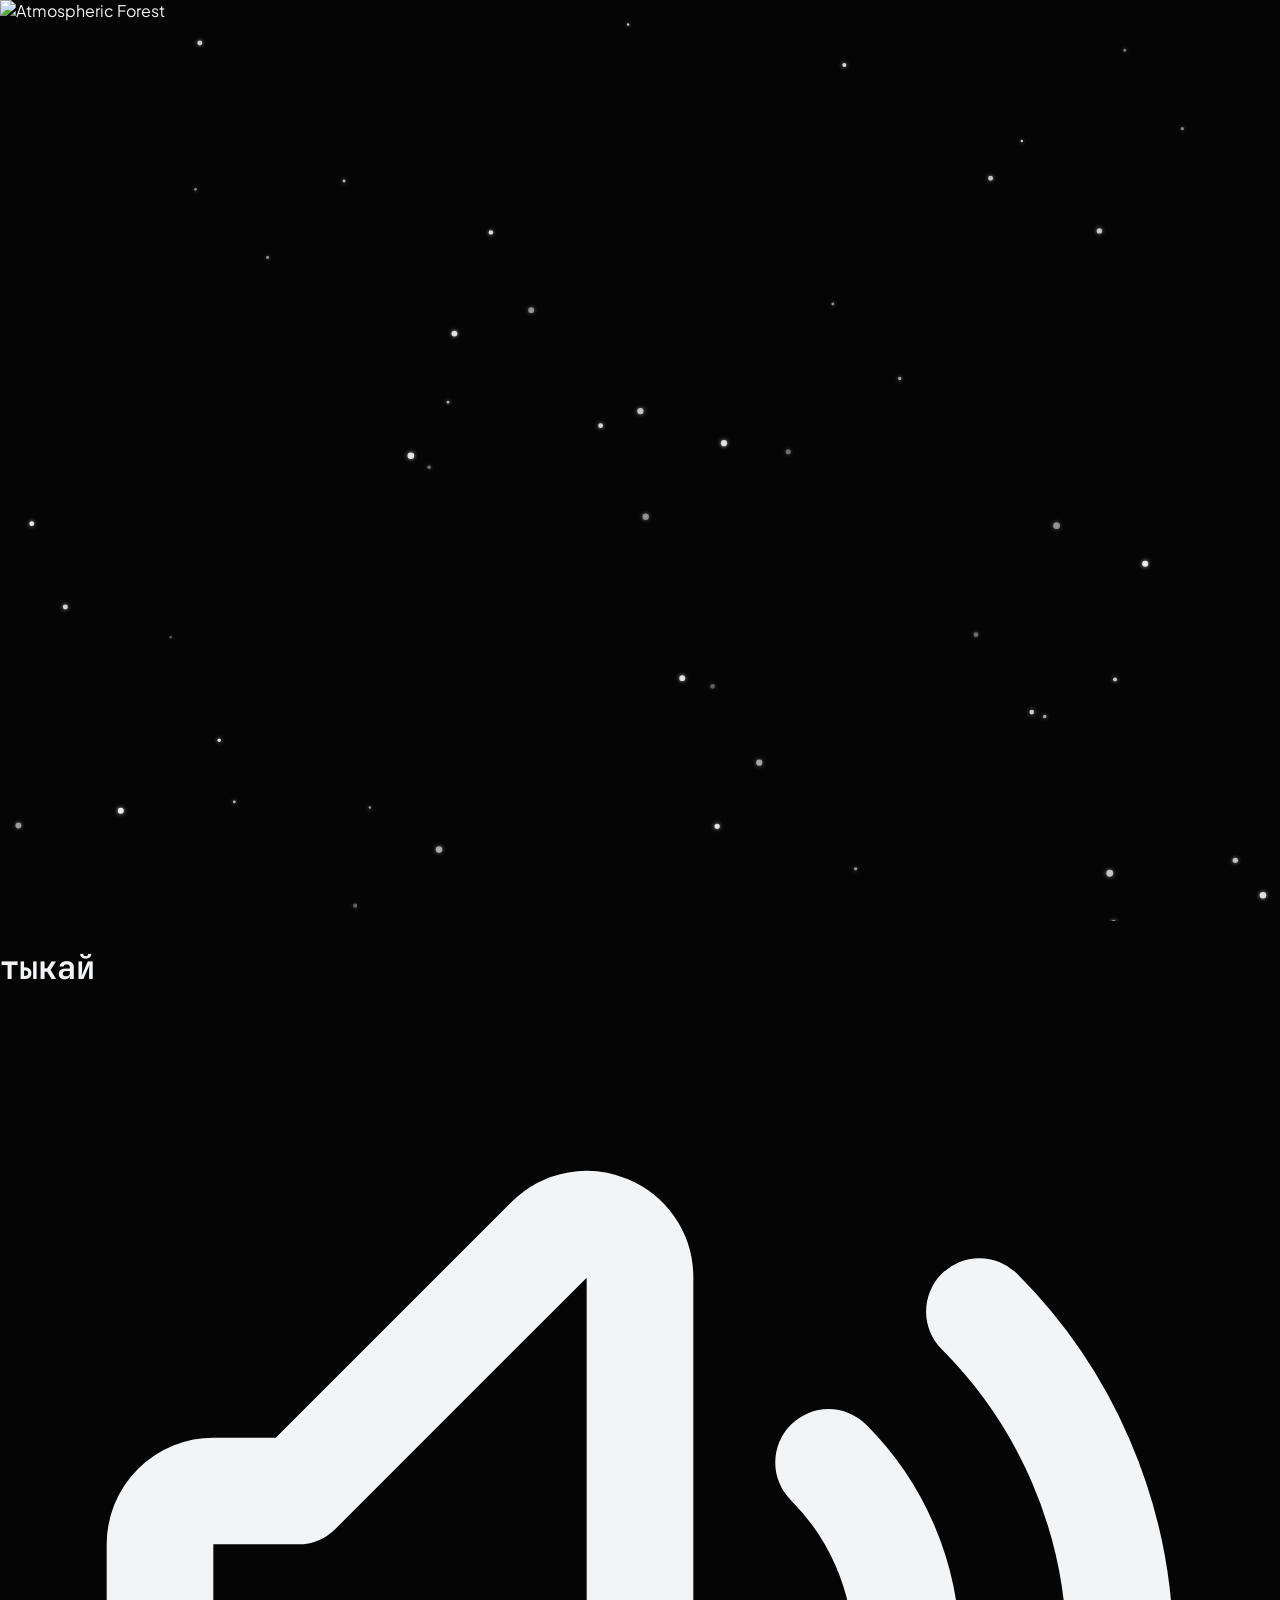
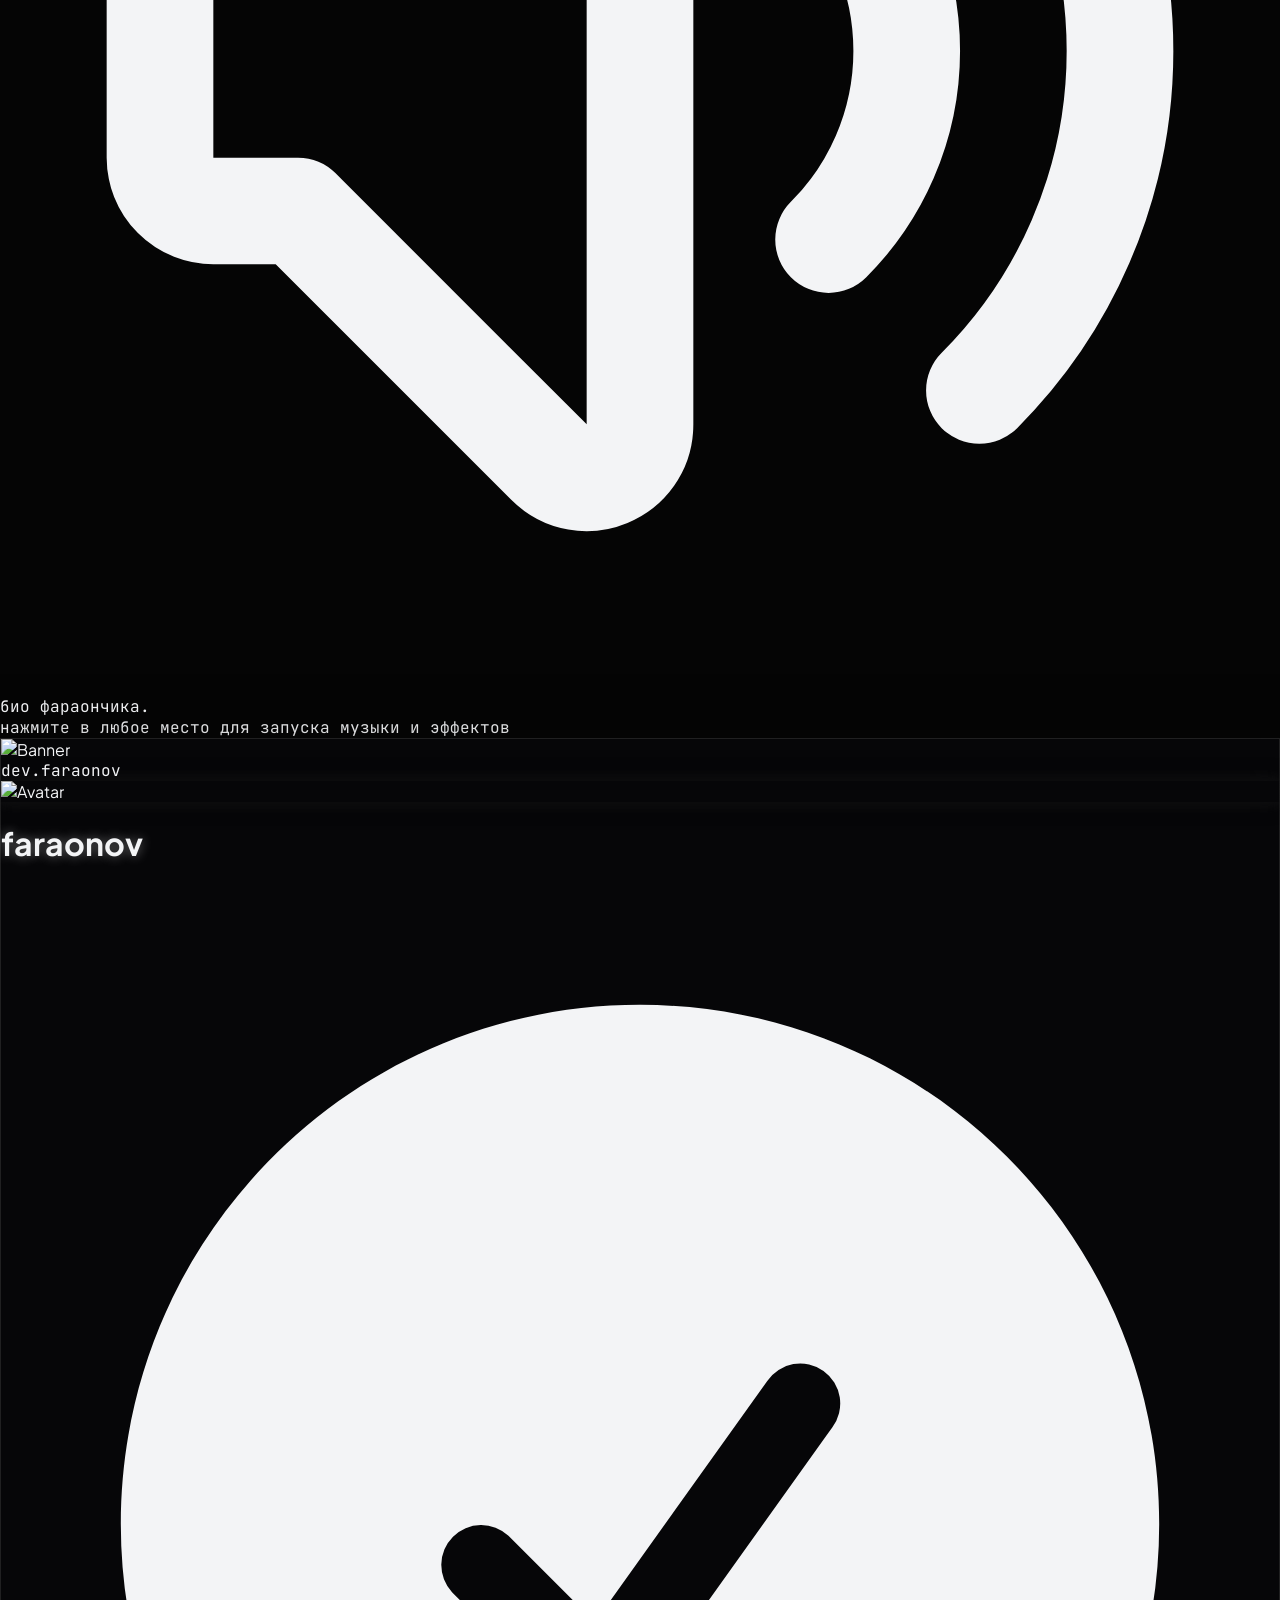
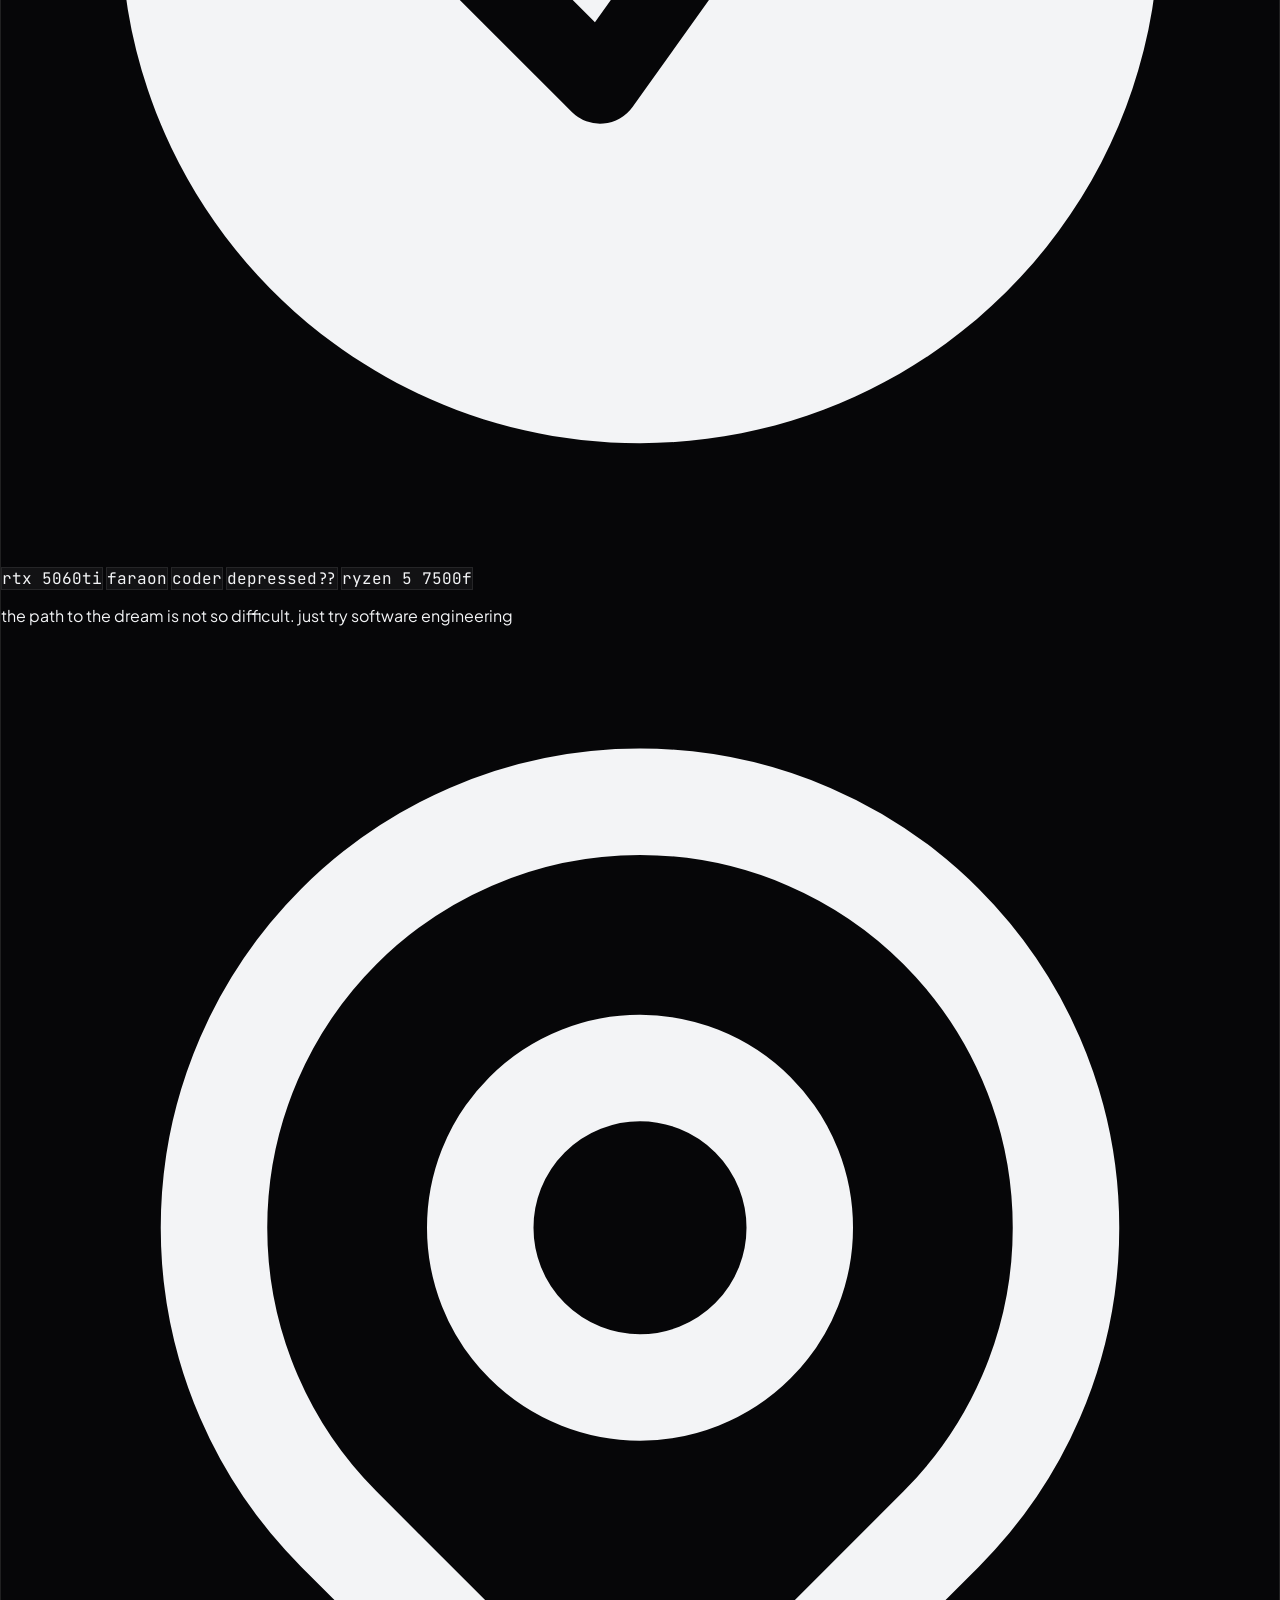
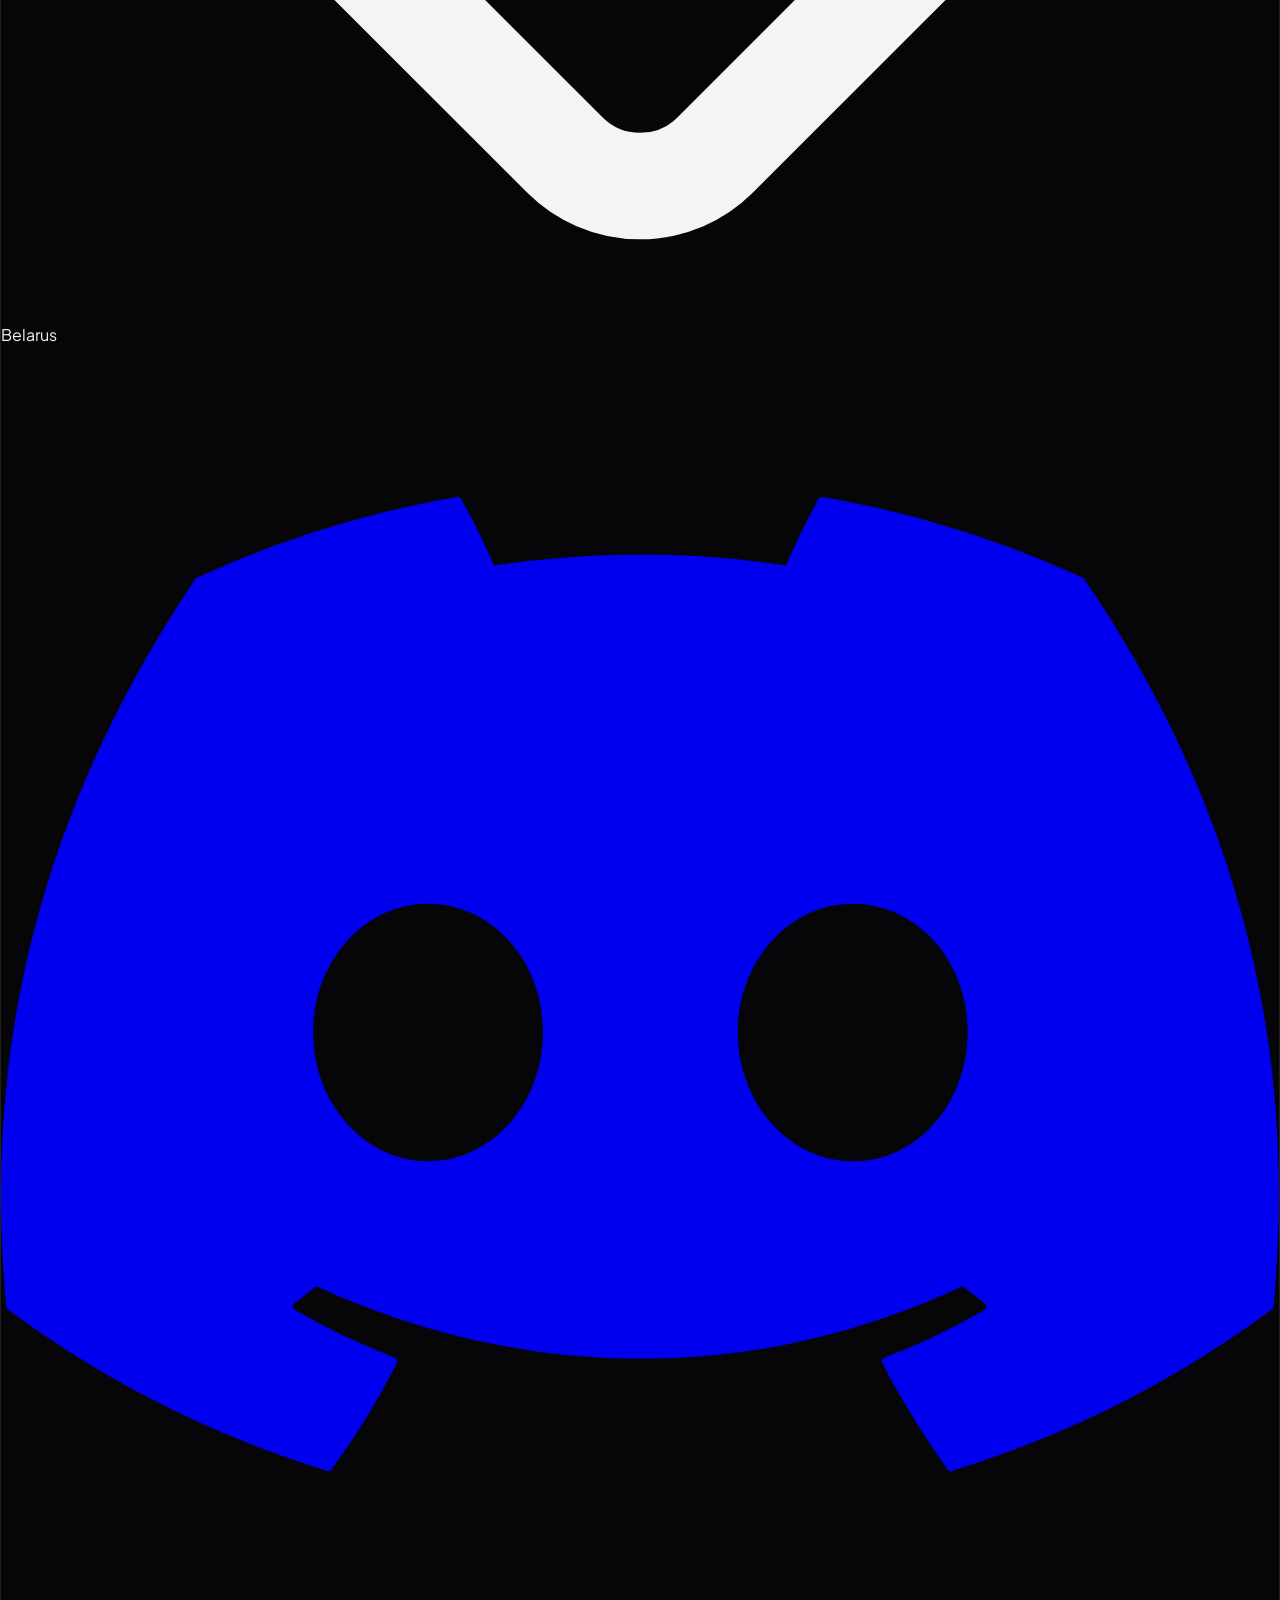
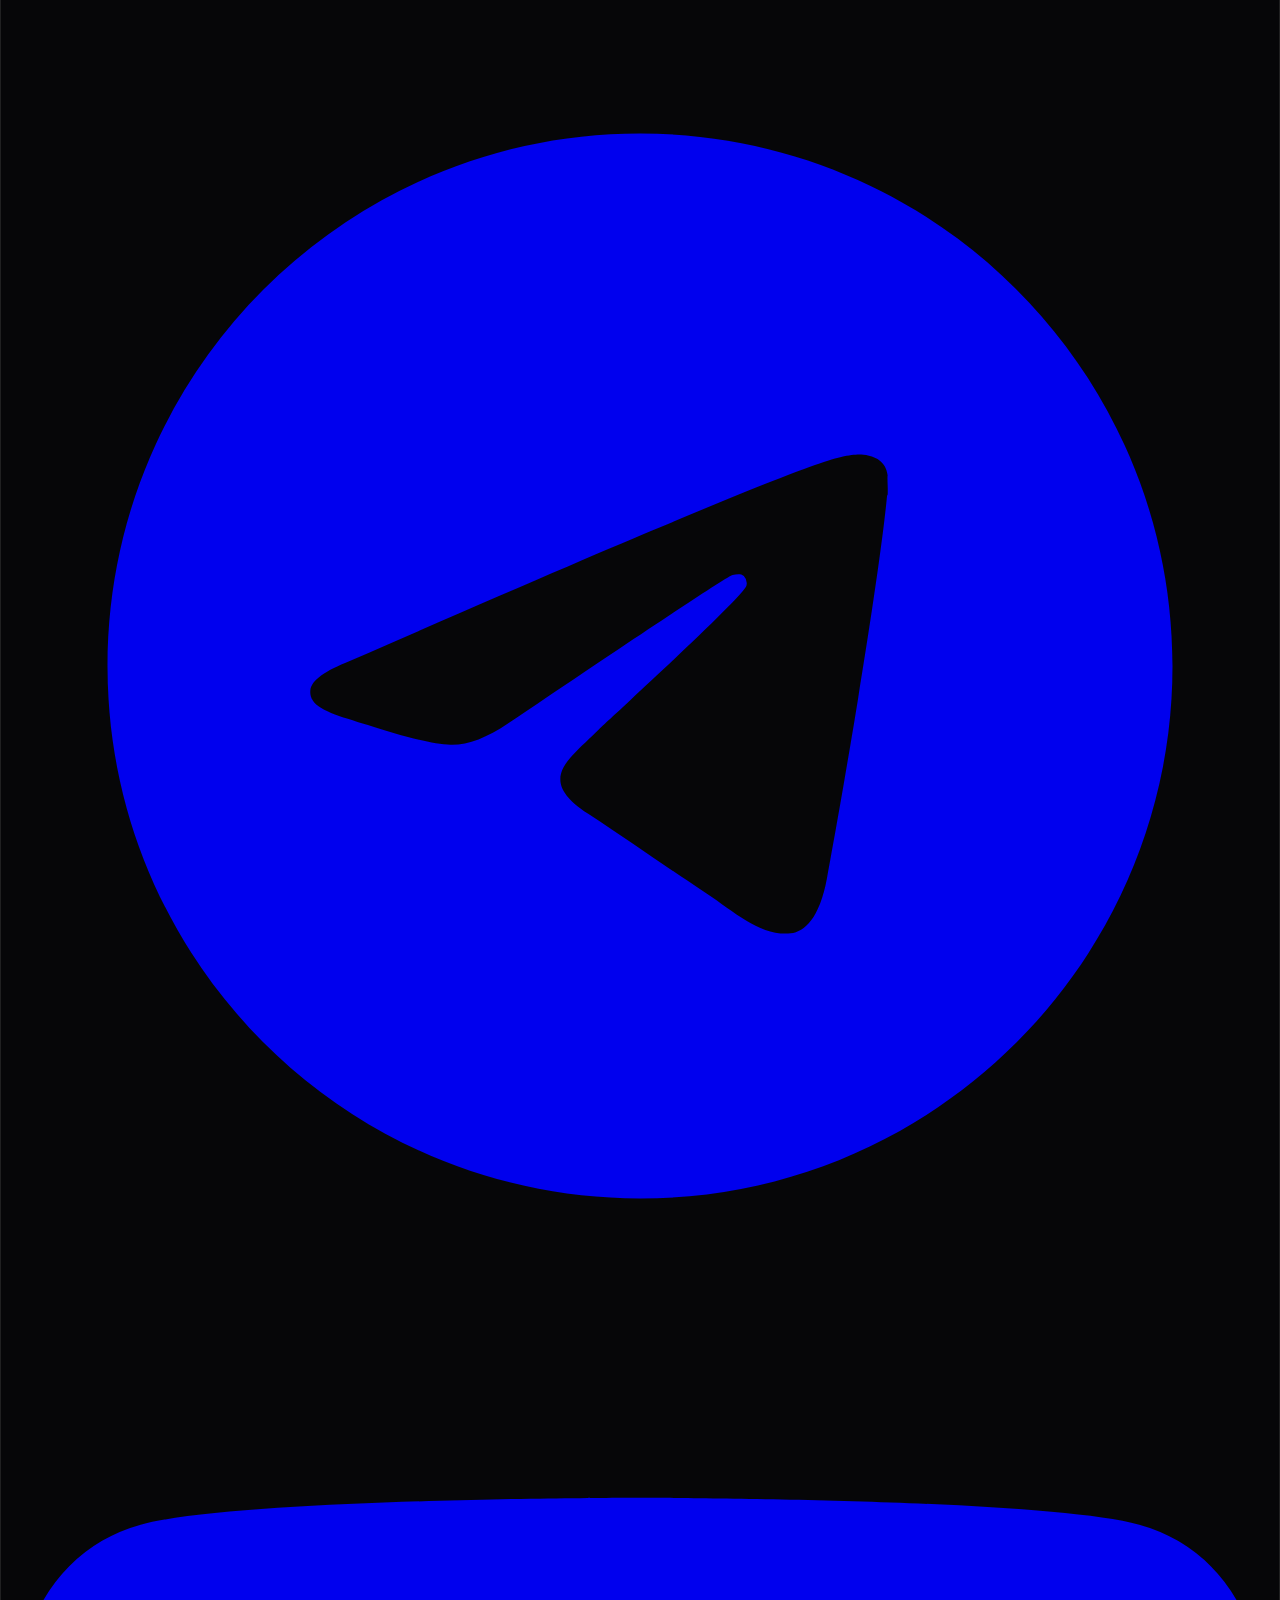
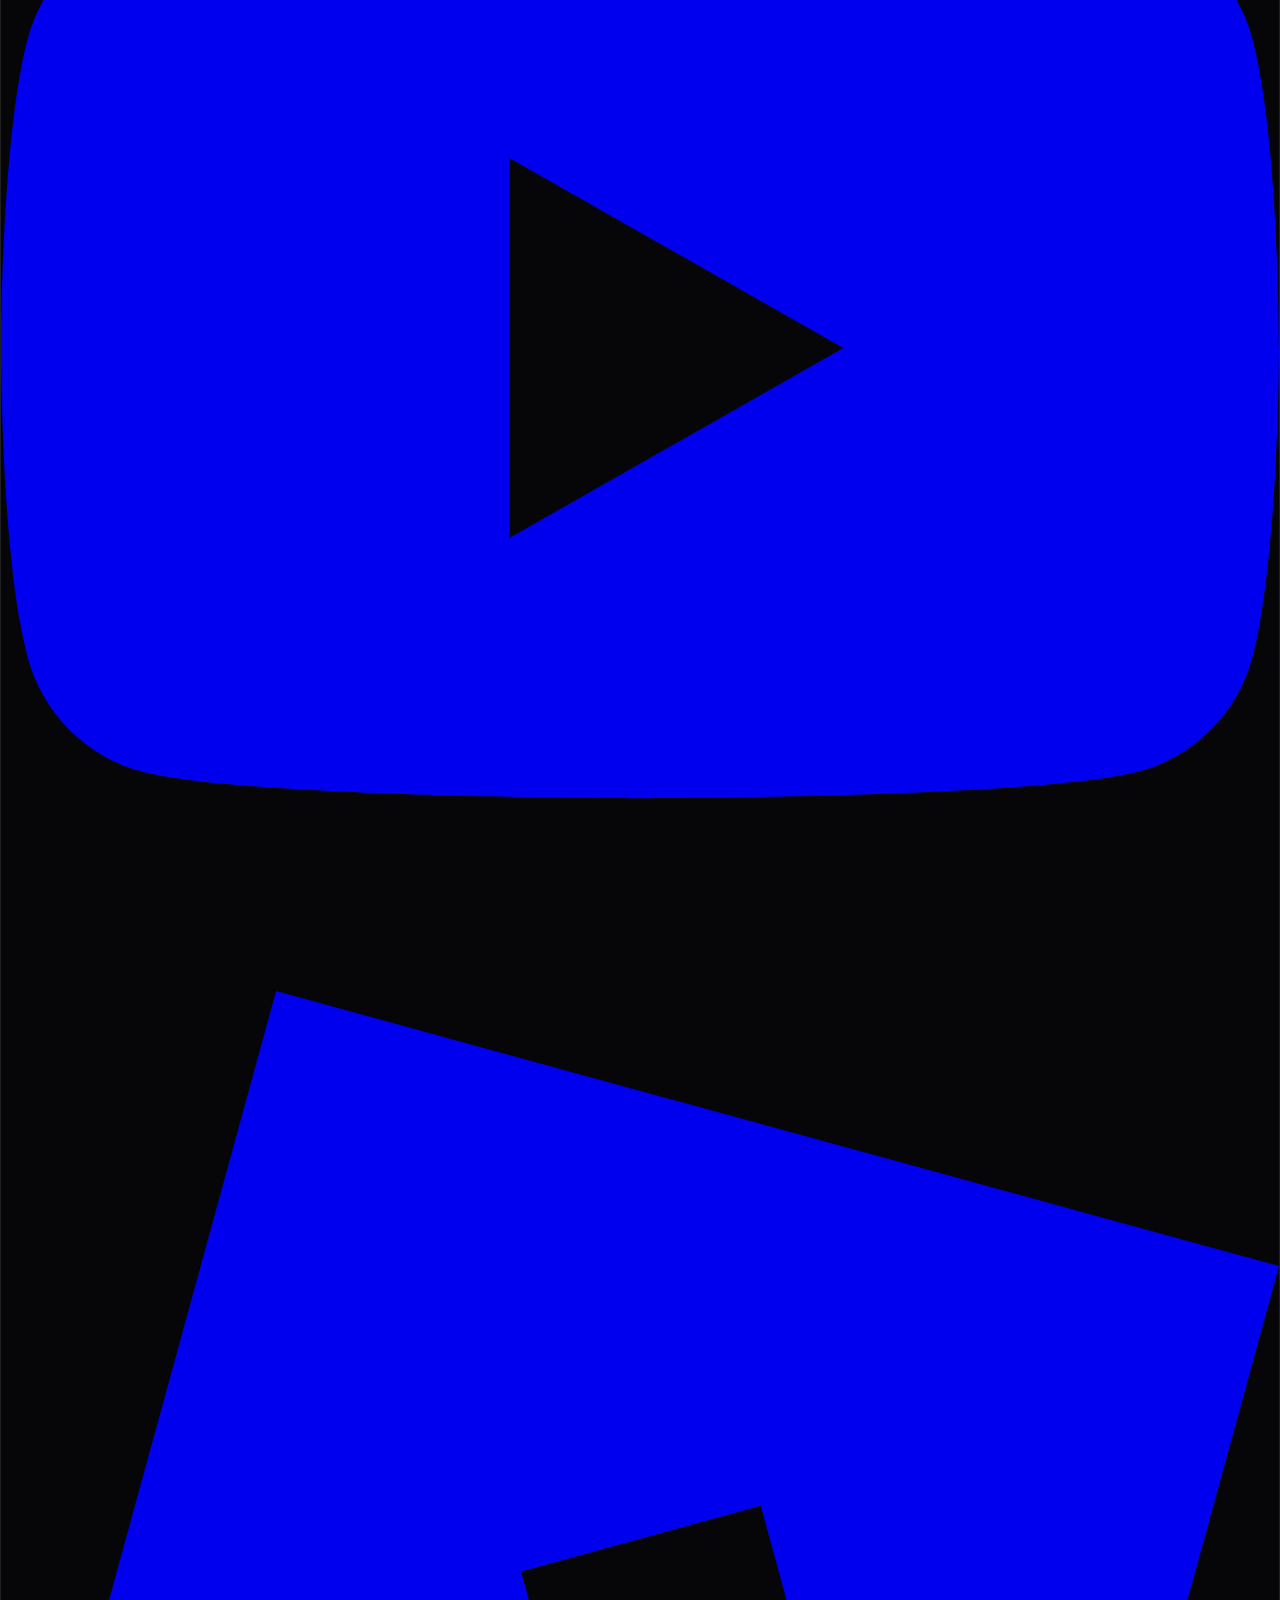
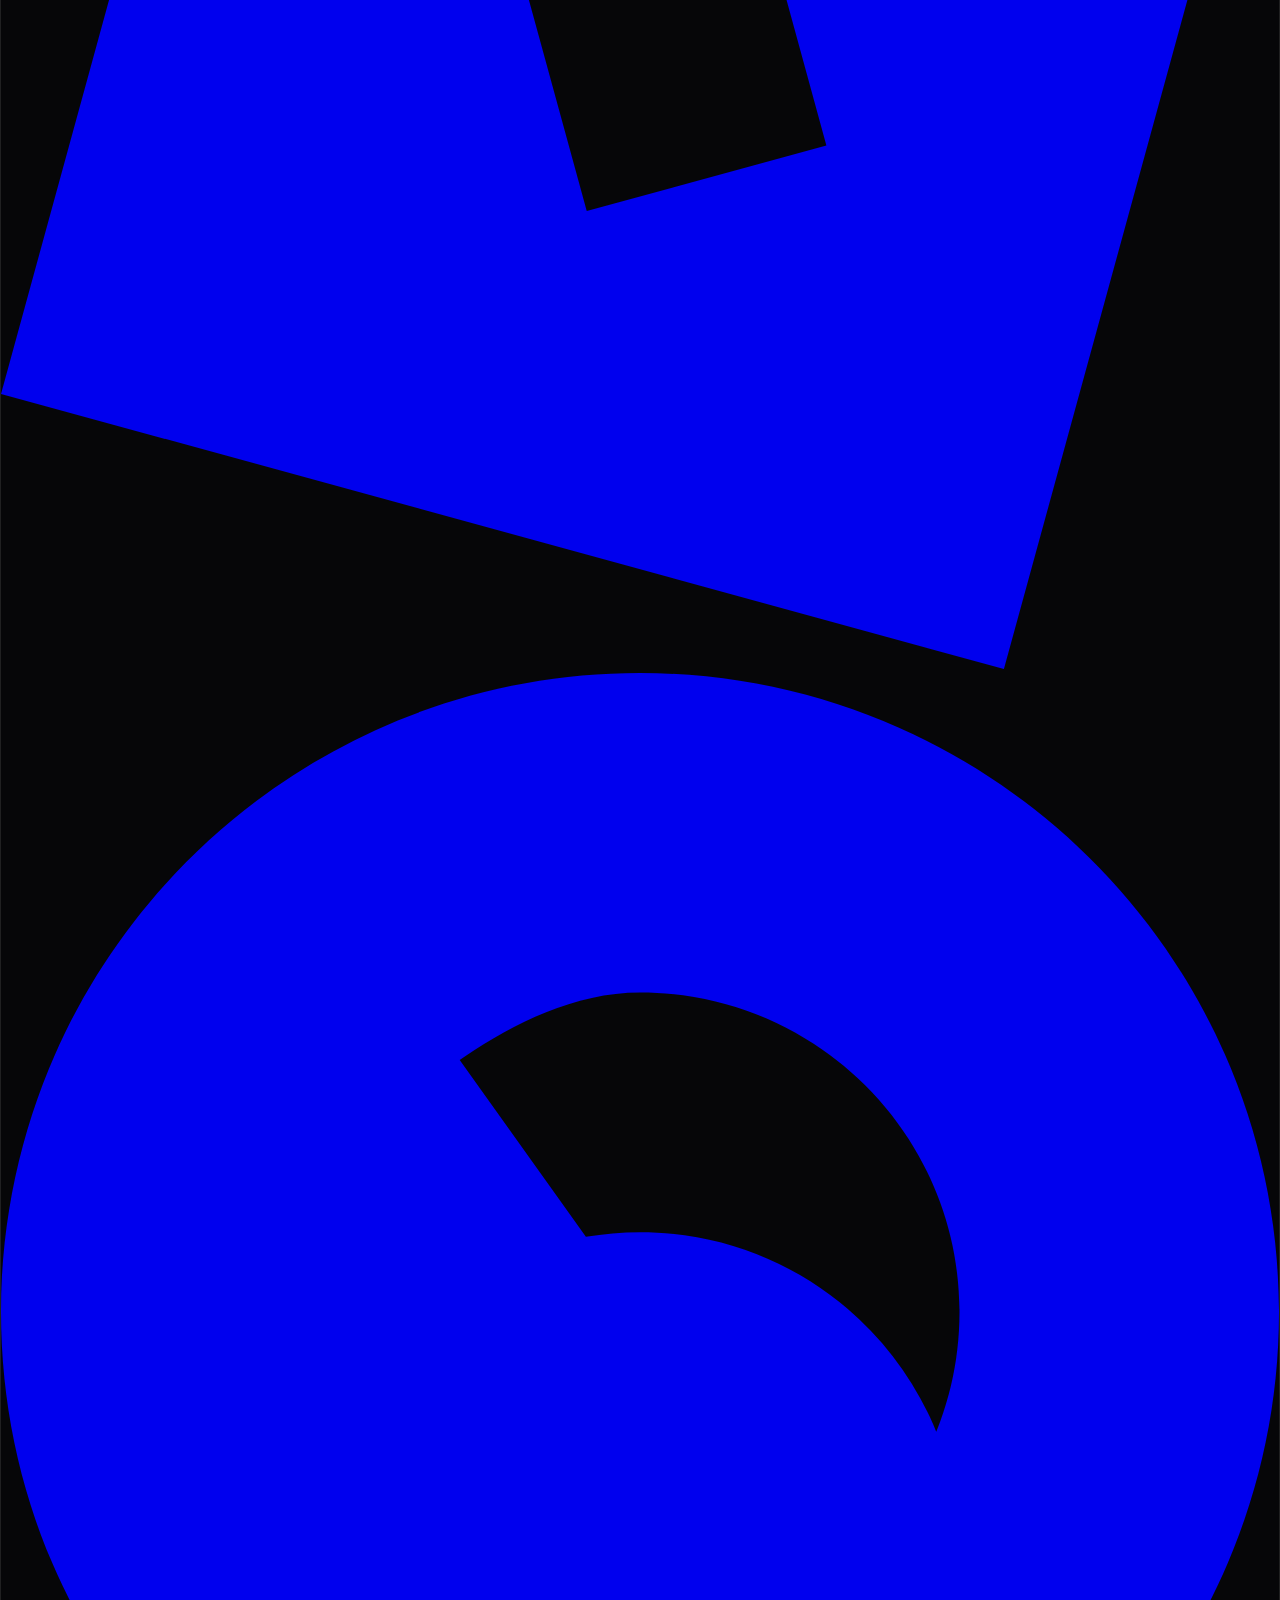
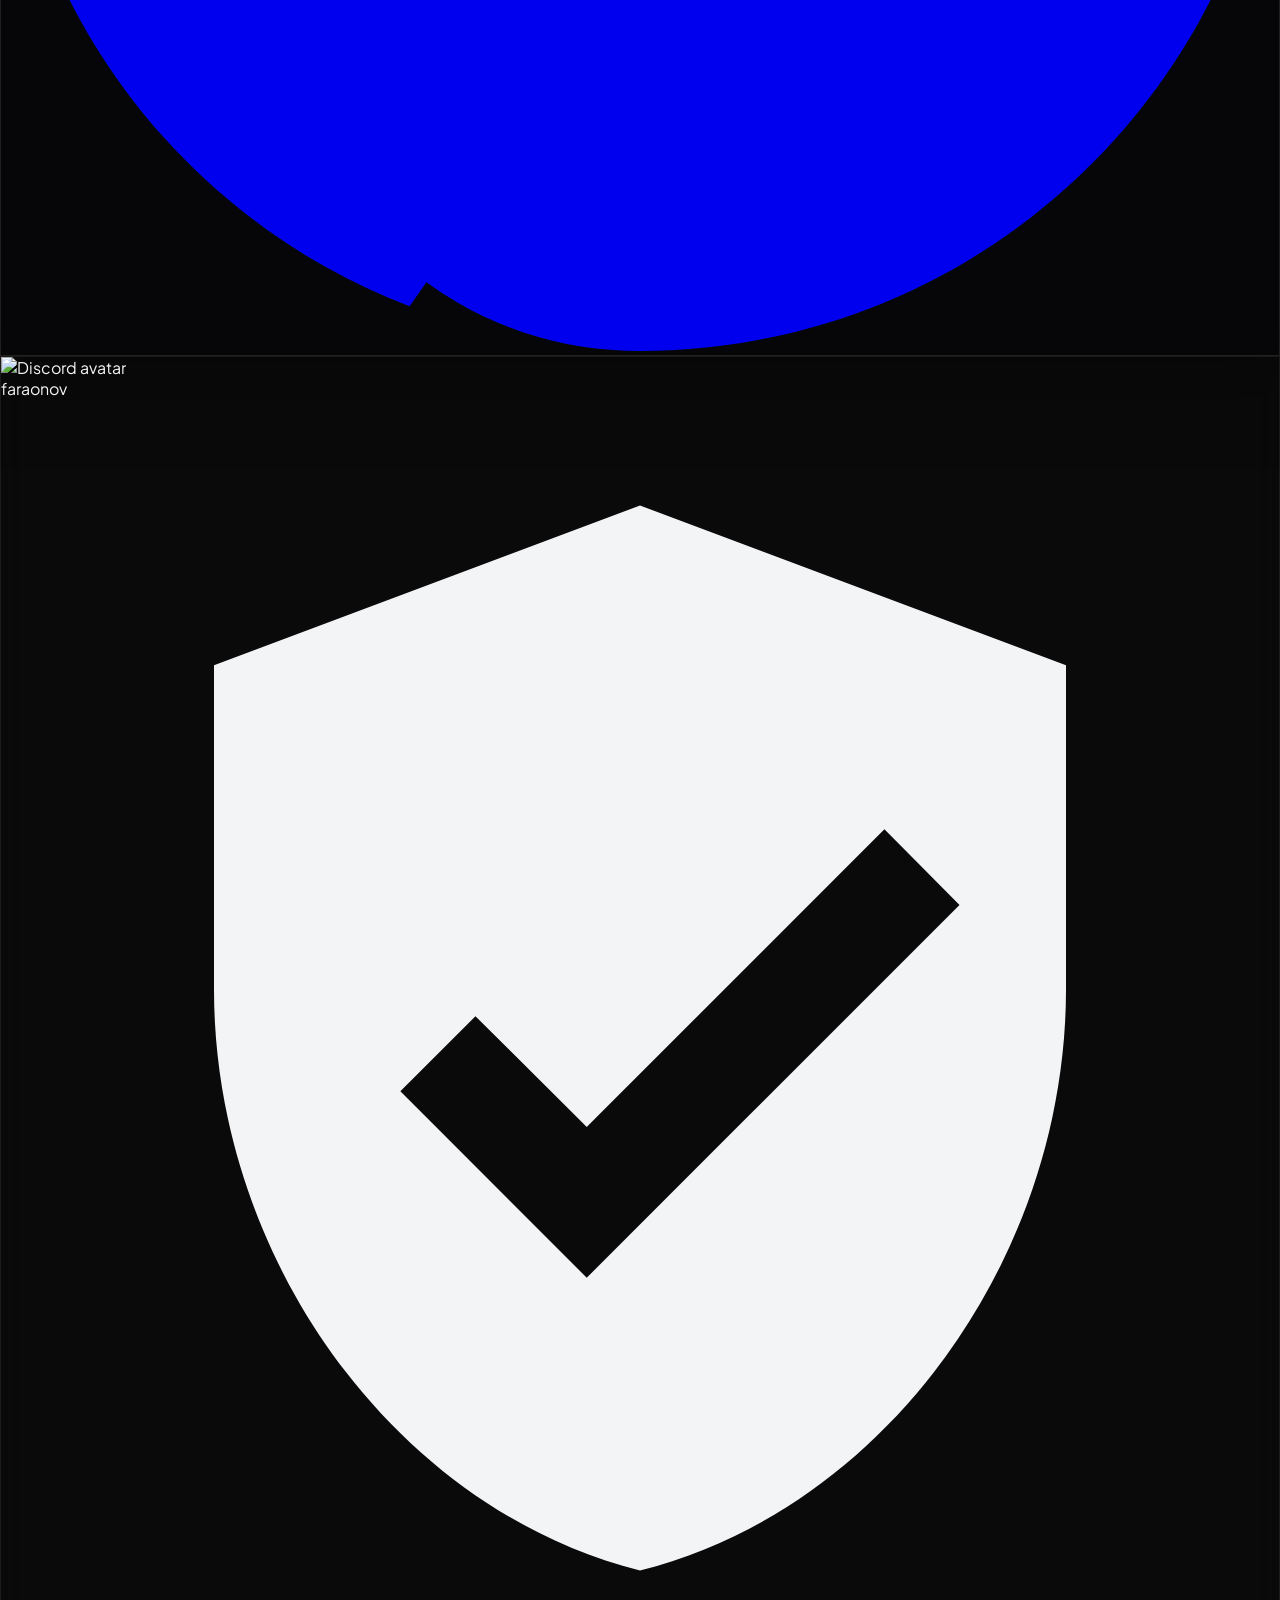
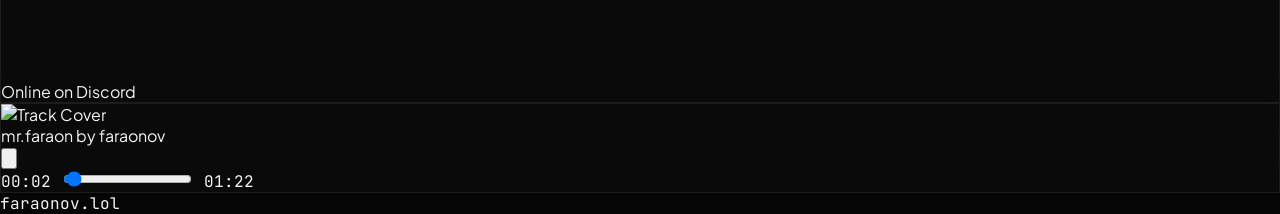
==== commit 2fe62de9: "Add files via upload" ====
--- a/standalone.html
+++ b/standalone.html
@@ -87,14 +87,14 @@
     onclick="enterSite()"
   >
     <div class="text-center px-4">
-      <h1 class="text-2xl sm:text-3xl font-bold tracking-widest text-white/90 uppercase font-mono-code mb-3 drop-shadow-[0_0_15px_rgba(255,255,255,0.4)]">
-        [ faraonov.lol ]
+      <h1 class="text-2xl sm:text-3xl font-bold tracking-widest text-white/95 font-mono-code mb-3 drop-shadow-[0_0_15px_rgba(255,255,255,0.4)] lowercase">
+        тыкай
       </h1>
-      <div class="flex items-center justify-center gap-2 text-xs sm:text-sm tracking-widest text-zinc-400 uppercase font-mono-code animate-pulse">
+      <div class="flex items-center justify-center gap-2 text-xs sm:text-sm tracking-wider text-zinc-300 font-mono-code animate-pulse lowercase">
         <svg class="w-4 h-4" fill="none" stroke="currentColor" viewBox="0 0 24 24">
           <path stroke-linecap="round" stroke-linejoin="round" stroke-width="2" d="M15.536 8.464a5 5 0 010 7.072m2.828-9.9a9 9 0 010 12.728M5.586 15H4a1 1 0 01-1-1v-4a1 1 0 011-1h1.586l4.707-4.707C10.923 3.663 12 4.109 12 5v14c0 .891-1.077 1.337-1.707.707L5.586 15z" />
         </svg>
-        <span>click anywhere to enter</span>
+        <span>био фараончика.</span>
       </div>
     </div>
     <div class="absolute bottom-8 text-[11px] text-zinc-500 font-mono-code">
@@ -115,17 +115,10 @@
           alt="Banner"
           class="w-full h-full object-cover object-center brightness-90 transition-transform duration-700 hover:scale-105"
         />
-        <!-- Top Views & UID Badges -->
+        <!-- Top Badge -->
         <div class="absolute top-3 right-3 flex items-center gap-1.5 z-10 font-mono-code text-[11px] text-zinc-300">
-          <div class="flex items-center gap-1 px-2.5 py-1 rounded-full bg-black/40 backdrop-blur-md border border-white/10">
-            <svg class="w-3 h-3 text-zinc-400" fill="none" stroke="currentColor" viewBox="0 0 24 24">
-              <path stroke-linecap="round" stroke-linejoin="round" stroke-width="2" d="M15 12a3 3 0 11-6 0 3 3 0 016 0z" />
-              <path stroke-linecap="round" stroke-linejoin="round" stroke-width="2" d="M2.458 12C3.732 7.943 7.523 5 12 5c4.478 0 8.268 2.943 9.542 7-1.274 4.057-5.064 7-9.542 7-4.477 0-8.268-2.943-9.542-7z" />
-            </svg>
-            <span id="views-count">55</span>
-          </div>
-          <div class="px-2.5 py-1 rounded-full bg-black/40 backdrop-blur-md border border-white/10">
-            <span>#38073</span>
+          <div class="flex items-center gap-1.5 px-2.5 py-1 rounded-full bg-black/40 backdrop-blur-md border border-white/10 shadow-sm">
+            <span>dev.faraonov</span>
           </div>
         </div>
         <div class="absolute inset-0 bg-gradient-to-t from-black/85 via-black/30 to-transparent pointer-events-none"></div>
@@ -179,25 +172,25 @@
         </div>
 
         <!-- Social Icons Row -->
-        <div class="flex items-center justify-center gap-3 pt-1 border-t border-white/5 w-full">
+        <div class="flex items-center justify-center gap-2.5 pt-2 border-t border-white/5 w-full flex-wrap">
           <!-- Discord -->
-          <a href="https://discord.gg/" target="_blank" class="p-2.5 rounded-xl bg-white/5 hover:bg-white/15 border border-white/10 text-zinc-300 hover:text-white transition-all hover:scale-110 shadow-sm" title="Discord">
+          <a href="https://discord.gg/" target="_blank" rel="noopener noreferrer" class="p-2.5 rounded-xl bg-white/5 hover:bg-white/15 border border-white/10 text-zinc-300 hover:text-white transition-all hover:scale-110 shadow-sm flex items-center justify-center" title="Discord">
             <svg class="w-4 h-4" viewBox="0 0 24 24" fill="currentColor"><path d="M20.317 4.37a19.791 19.791 0 0 0-4.885-1.515.074.074 0 0 0-.079.037c-.21.375-.444.864-.608 1.25a18.27 18.27 0 0 0-5.487 0 12.64 12.64 0 0 0-.617-1.25.077.077 0 0 0-.079-.037A19.736 19.736 0 0 0 3.677 4.37a.07.07 0 0 0-.032.027C.533 9.046-.32 13.58.099 18.057a.082.082 0 0 0 .031.057 19.9 19.9 0 0 0 5.993 3.03.078.078 0 0 0 .084-.028c.462-.63.874-1.295 1.226-1.994.021-.041.001-.09-.041-.106a13.107 13.107 0 0 1-1.872-.892.077.077 0 0 1-.008-.128 10.2 10.2 0 0 0 .372-.292.074.074 0 0 1 .077-.01c3.929 1.793 8.18 1.793 12.061 0a.074.074 0 0 1 .078.01c.12.098.246.198.373.292a.077.077 0 0 1-.006.127 12.299 12.299 0 0 1-1.873.893.077.077 0 0 0-.041.107c.36.698.772 1.362 1.225 1.993a.076.076 0 0 0 .084.028 19.839 19.839 0 0 0 6.002-3.03.077.077 0 0 0 .032-.054c.5-5.177-.838-9.674-3.549-13.66a.061.061 0 0 0-.031-.028zM8.02 15.33c-1.183 0-2.157-1.085-2.157-2.419 0-1.333.956-2.419 2.157-2.419 1.21 0 2.176 1.096 2.157 2.42 0 1.333-.956 2.418-2.157 2.418zm7.975 0c-1.183 0-2.157-1.085-2.157-2.419 0-1.333.955-2.419 2.157-2.419 1.21 0 2.176 1.096 2.157 2.42 0 1.333-.946 2.418-2.157 2.418z"/></svg>
           </a>
           <!-- Telegram -->
-          <a href="https://t.me/faraonov" target="_blank" class="p-2.5 rounded-xl bg-white/5 hover:bg-white/15 border border-white/10 text-zinc-300 hover:text-white transition-all hover:scale-110 shadow-sm" title="Telegram">
+          <a href="https://t.me/faraonov" target="_blank" rel="noopener noreferrer" class="p-2.5 rounded-xl bg-white/5 hover:bg-white/15 border border-white/10 text-zinc-300 hover:text-white transition-all hover:scale-110 shadow-sm flex items-center justify-center" title="Telegram">
             <svg class="w-4 h-4" viewBox="0 0 24 24" fill="currentColor"><path d="M12 2C6.48 2 2 6.48 2 12s4.48 10 10 10 10-4.48 10-10S17.52 2 12 2zm4.64 6.8c-.15 1.58-.8 5.42-1.13 7.19-.14.75-.42 1-.68 1.03-.58.05-1.02-.38-1.58-.75-.88-.58-1.38-.94-2.23-1.5-.99-.65-.35-1.01.22-1.59.15-.15 2.71-2.48 2.76-2.69a.2.2 0 0 0-.05-.18c-.06-.05-.14-.03-.21-.02-.09.02-1.49.95-4.22 2.79-.4.27-.76.41-1.08.4-.36-.01-1.04-.2-1.55-.37-.63-.2-1.12-.31-1.08-.66.02-.18.27-.36.75-.55 2.92-1.27 4.86-2.11 5.83-2.51 2.78-1.16 3.35-1.36 3.73-1.36.08 0 .27.02.39.12.1.08.13.19.14.27-.01.06.01.24 0 .37z"/></svg>
           </a>
           <!-- YouTube -->
-          <a href="https://youtube.com/@faraonov" target="_blank" class="p-2.5 rounded-xl bg-white/5 hover:bg-white/15 border border-white/10 text-zinc-300 hover:text-white transition-all hover:scale-110 shadow-sm" title="YouTube">
+          <a href="https://youtube.com/@faraonov" target="_blank" rel="noopener noreferrer" class="p-2.5 rounded-xl bg-white/5 hover:bg-white/15 border border-white/10 text-zinc-300 hover:text-white transition-all hover:scale-110 shadow-sm flex items-center justify-center" title="YouTube">
             <svg class="w-4 h-4" viewBox="0 0 24 24" fill="currentColor"><path d="M23.498 6.186a3.016 3.016 0 0 0-2.122-2.136C19.505 3.545 12 3.545 12 3.545s-7.505 0-9.377.505A3.017 3.017 0 0 0 .502 6.186C0 8.07 0 12 0 12s0 3.93.502 5.814a3.016 3.016 0 0 0 2.122 2.136c1.871.505 9.376.505 9.376.505s7.505 0 9.377-.505a3.015 3.015 0 0 0 2.122-2.136C24 15.93 24 12 24 12s0-3.93-.502-5.814zM9.545 15.568V8.432L15.818 12l-6.273 3.568z"/></svg>
           </a>
           <!-- Roblox -->
-          <a href="https://roblox.com/" target="_blank" class="p-2.5 rounded-xl bg-white/5 hover:bg-white/15 border border-white/10 text-zinc-300 hover:text-white transition-all hover:scale-110 shadow-sm" title="Roblox">
+          <a href="https://roblox.com/" target="_blank" rel="noopener noreferrer" class="p-2.5 rounded-xl bg-white/5 hover:bg-white/15 border border-white/10 text-zinc-300 hover:text-white transition-all hover:scale-110 shadow-sm flex items-center justify-center" title="Roblox">
             <svg class="w-4 h-4" viewBox="0 0 24 24" fill="currentColor"><path d="M5.166 0L0 18.834 18.834 24 24 5.166 5.166 0zm10.334 14.167l-4.5 1.233-1.233-4.5 4.5-1.233 1.233 4.5z"/></svg>
           </a>
           <!-- Steam -->
-          <a href="https://steamcommunity.com/" target="_blank" class="p-2.5 rounded-xl bg-white/5 hover:bg-white/15 border border-white/10 text-zinc-300 hover:text-white transition-all hover:scale-110 shadow-sm" title="Steam">
+          <a href="https://steamcommunity.com/" target="_blank" rel="noopener noreferrer" class="p-2.5 rounded-xl bg-white/5 hover:bg-white/15 border border-white/10 text-zinc-300 hover:text-white transition-all hover:scale-110 shadow-sm flex items-center justify-center" title="Steam">
             <svg class="w-4 h-4" viewBox="0 0 24 24" fill="currentColor"><path d="M12 0C5.373 0 0 5.373 0 12c0 5.093 3.176 9.444 7.674 11.16l2.97-4.24a4.498 4.498 0 0 1-.394-1.84c0-.285.03-.563.08-.834l-3.32-2.37C6.39 14.494 6 15.45 6 16.5c0 3.314 2.686 6 6 6s6-2.686 6-6-2.686-6-6-6c-.347 0-.686.03-1.016.087l-2.37-3.32C9.53 6.64 10.72 6 12 6c3.314 0 6 2.686 6 6s-2.686 6-6 6c-1.464 0-2.808-.528-3.854-1.406l-2.48 3.542C7.348 22.84 9.58 24 12 24c6.627 0 12-5.373 12-12S18.627 0 12 0z"/></svg>
           </a>
         </div>
@@ -205,31 +198,28 @@
     </div>
 
     <!-- DISCORD WIDGET -->
-    <div class="w-full glass-widget rounded-2xl p-3.5 flex items-center justify-between gap-3 hover:border-white/15 transition-all">
+    <div id="discord-widget" class="w-full glass-widget rounded-2xl p-3.5 flex items-center justify-between gap-3 hover:border-white/15 transition-all">
       <div class="flex items-center gap-3 min-w-0">
         <div class="relative w-11 h-11 flex-shrink-0">
           <img
+            id="discord-avatar"
             src="https://images.unsplash.com/photo-1534528741775-53994a69daeb?auto=format&fit=crop&w=200&q=80"
             alt="Discord avatar"
             class="w-full h-full rounded-full object-cover border border-white/20 shadow-sm"
           />
-          <!-- Idle yellow moon status -->
-          <div class="absolute -bottom-0.5 -right-0.5 w-3.5 h-3.5 rounded-full bg-amber-400 ring-2 ring-zinc-900 flex items-center justify-center">
-            <svg class="w-2.5 h-2.5 text-zinc-900 fill-zinc-900" viewBox="0 0 24 24"><path d="M12 3a9 9 0 1 0 9 9c0-.46-.04-.92-.1-1.36a5.389 5.389 0 0 1-4.4 2.26 5.403 5.403 0 0 1-3.14-9.8c-.44-.06-.9-.1-1.36-.1z"/></svg>
+          <div id="discord-status-dot" class="absolute -bottom-0.5 -right-0.5 w-3.5 h-3.5 rounded-full bg-emerald-500 ring-2 ring-zinc-900 shadow-sm"></div>
+        </div>
+        <div class="flex flex-col min-w-0 text-left">
+          <div class="flex items-center gap-1.5">
+            <span id="discord-name" class="text-sm font-bold text-white/95 truncate">faraonov</span>
+            <svg class="w-3.5 h-3.5 text-indigo-400 fill-indigo-400/20 flex-shrink-0" viewBox="0 0 24 24"><path fill="currentColor" d="M12 2L4 5v6.09c0 5.05 3.41 9.76 8 10.91 4.59-1.15 8-5.86 8-10.91V5l-8-3zm-1 14.5l-3.5-3.5 1.41-1.41L11 13.67l5.59-5.59L18 9.5l-7 7z"/></svg>
           </div>
-        </div>
-        <div class="flex flex-col min-w-0">
-          <div class="flex items-center gap-1.5">
-            <span class="text-sm font-bold text-white/95 truncate">Faraonov #2016</span>
-            <svg class="w-3.5 h-3.5 text-indigo-400 fill-indigo-400/20" viewBox="0 0 24 24"><path fill="currentColor" d="M12 2L4 5v6.09c0 5.05 3.41 9.76 8 10.91 4.59-1.15 8-5.86 8-10.91V5l-8-3zm-1 14.5l-3.5-3.5 1.41-1.41L11 13.67l5.59-5.59L18 9.5l-7 7z"/></svg>
-          </div>
-          <div class="text-xs text-zinc-300 font-medium truncate mt-0.5">Playing Project Real</div>
-          <div class="text-[11px] text-zinc-400 truncate">Editing Tab #13 <span class="opacity-75">for 15 minutes</span></div>
-        </div>
-      </div>
-      <div class="flex items-center gap-1.5 px-2.5 py-1 rounded-lg bg-white/5 border border-white/10 text-[10px] font-bold tracking-wider uppercase text-zinc-300">
-        <svg class="w-3 h-3 text-zinc-400" fill="currentColor" viewBox="0 0 24 24"><path d="M21 6H3c-1.1 0-2 .9-2 2v8c0 1.1.9 2 2 2h18c1.1 0 2-.9 2-2V8c0-1.1-.9-2-2-2zm-10 7H8v3H6v-3H3v-2h3V8h2v3h3v2zm4.5 2c-.83 0-1.5-.67-1.5-1.5s.67-1.5 1.5-1.5 1.5.67 1.5 1.5-.67 1.5-1.5 1.5zm4-3c-.83 0-1.5-.67-1.5-1.5S18.67 9 19.5 9s1.5.67 1.5 1.5-.67 1.5-1.5 1.5z"/></svg>
-        <span>REAL</span>
+          <div id="discord-activity-title" class="text-xs text-zinc-300 font-medium truncate mt-0.5">Online on Discord</div>
+          <div id="discord-activity-details" class="text-[11px] text-zinc-400 truncate"></div>
+        </div>
+      </div>
+      <div id="discord-badge" class="flex-shrink-0 flex items-center gap-1.5 px-2.5 py-1 rounded-lg bg-white/5 border border-white/10 text-[10px] font-bold tracking-wider uppercase text-zinc-300" style="display:none;">
+        <span></span>
       </div>
     </div>
 
@@ -350,6 +340,141 @@
       return (m < 10 ? '0' + m : m) + ':' + (s < 10 ? '0' + s : s);
     }
 
+    // Discord Lanyard Integration
+    const lanyardUserId = '820698188188188188';
+
+    function updateDiscordUI(data) {
+      if (!data) return;
+      const user = data.discord_user;
+      const status = data.discord_status || 'offline';
+      
+      const avatarEl = document.getElementById('discord-avatar');
+      const nameEl = document.getElementById('discord-name');
+      const statusDot = document.getElementById('discord-status-dot');
+      const actTitleEl = document.getElementById('discord-activity-title');
+      const actDetailsEl = document.getElementById('discord-activity-details');
+      const badgeEl = document.getElementById('discord-badge');
+
+      if (avatarEl && user) {
+        let avatarUrl = '';
+        if (user.avatar) {
+          const isAnim = user.avatar.startsWith('a_');
+          avatarUrl = 'https://cdn.discordapp.com/avatars/' + user.id + '/' + user.avatar + '.' + (isAnim ? 'gif' : 'webp') + '?size=160';
+        } else {
+          const idx = (parseInt(user.discriminator || '0', 10) || 0) % 5;
+          avatarUrl = 'https://cdn.discordapp.com/embed/avatars/' + idx + '.png';
+        }
+        avatarEl.src = avatarUrl;
+      }
+
+      if (nameEl && user) {
+        nameEl.textContent = user.global_name || user.username;
+      }
+
+      if (statusDot) {
+        if (status === 'online') {
+          statusDot.className = 'absolute -bottom-0.5 -right-0.5 w-3.5 h-3.5 rounded-full bg-emerald-500 ring-2 ring-zinc-900 shadow-sm';
+          statusDot.innerHTML = '';
+        } else if (status === 'idle') {
+          statusDot.className = 'absolute -bottom-0.5 -right-0.5 w-3.5 h-3.5 rounded-full bg-amber-400 ring-2 ring-zinc-900 flex items-center justify-center shadow-sm';
+          statusDot.innerHTML = '<svg class="w-2.5 h-2.5 text-zinc-900 fill-zinc-900" viewBox="0 0 24 24"><path d="M12 3a9 9 0 1 0 9 9c0-.46-.04-.92-.1-1.36a5.389 5.389 0 0 1-4.4 2.26 5.403 5.403 0 0 1-3.14-9.8c-.44-.06-.9-.1-1.36-.1z"/></svg>';
+        } else if (status === 'dnd') {
+          statusDot.className = 'absolute -bottom-0.5 -right-0.5 w-3.5 h-3.5 rounded-full bg-rose-500 ring-2 ring-zinc-900 flex items-center justify-center shadow-sm';
+          statusDot.innerHTML = '<svg class="w-2.5 h-2.5 text-white" viewBox="0 0 24 24" fill="currentColor"><path fill-rule="evenodd" d="M12 2.25c-5.385 0-9.75 4.365-9.75 9.75s4.365 9.75 9.75 9.75-4.365 9.75-9.75 9.75S17.385 2.25 12 2.25zM6.75 12a.75.75 0 01.75-.75h9a.75.75 0 010 1.5h-9a.75.75 0 01-.75-.75z" clip-rule="evenodd"/></svg>';
+        } else {
+          statusDot.className = 'absolute -bottom-0.5 -right-0.5 w-3.5 h-3.5 rounded-full bg-zinc-500 ring-2 ring-zinc-900 flex items-center justify-center shadow-sm';
+          statusDot.innerHTML = '<svg class="w-2 h-2 text-zinc-900 fill-zinc-900" viewBox="0 0 24 24"><circle cx="12" cy="12" r="6"/></svg>';
+        }
+      }
+
+      let actTitle = '';
+      let actDetails = '';
+      let actBadge = '';
+
+      if (data.listening_to_spotify && data.spotify) {
+        actTitle = 'Listening to ' + data.spotify.song;
+        actDetails = 'by ' + data.spotify.artist;
+        actBadge = 'SPOTIFY';
+      } else if (data.activities && data.activities.length > 0) {
+        const game = data.activities.find(a => a.type !== 4);
+        const custom = data.activities.find(a => a.type === 4);
+        if (game) {
+          actTitle = 'Playing ' + game.name;
+          actDetails = game.details || game.state || '';
+          actBadge = (game.name || 'GAME').toUpperCase().substring(0, 12);
+        } else if (custom) {
+          actTitle = custom.state || custom.name || 'Custom Status';
+          actDetails = custom.details || '';
+          actBadge = 'STATUS';
+        } else {
+          actTitle = status === 'online' ? 'Online on Discord' : status === 'idle' ? 'Away / Idle' : status === 'dnd' ? 'Do Not Disturb' : 'Offline';
+          actDetails = '';
+          actBadge = '';
+        }
+      } else {
+        if (status === 'online') {
+          actTitle = 'Online on Discord';
+          actDetails = 'No current activity';
+        } else if (status === 'idle') {
+          actTitle = 'Away / Idle';
+        } else if (status === 'dnd') {
+          actTitle = 'Do Not Disturb';
+        } else {
+          actTitle = 'Offline';
+          actDetails = 'Currently away';
+        }
+        actBadge = '';
+      }
+
+      if (actTitleEl) actTitleEl.textContent = actTitle;
+      if (actDetailsEl) actDetailsEl.textContent = actDetails;
+      if (badgeEl) {
+        if (actBadge) {
+          badgeEl.style.display = 'flex';
+          badgeEl.querySelector('span').textContent = actBadge;
+        } else {
+          badgeEl.style.display = 'none';
+        }
+      }
+    }
+
+    if (lanyardUserId && /^\d{17,20}$/.test(lanyardUserId)) {
+      fetch('https://api.lanyard.rest/v1/users/' + lanyardUserId)
+        .then(r => r.json())
+        .then(j => {
+          if (j && j.success && j.data) updateDiscordUI(j.data);
+        })
+        .catch(e => console.log(e));
+
+      try {
+        const ws = new WebSocket('wss://api.lanyard.rest/socket');
+        let hb = null;
+
+        ws.onopen = function() {
+          ws.send(JSON.stringify({ op: 2, d: { subscribe_to_id: lanyardUserId } }));
+        };
+        ws.onmessage = function(ev) {
+          try {
+            const msg = JSON.parse(ev.data);
+            if (msg.op === 1 && msg.d && msg.d.heartbeat_interval) {
+              clearInterval(hb);
+              hb = setInterval(function() {
+                if (ws.readyState === WebSocket.OPEN) {
+                  ws.send(JSON.stringify({ op: 3 }));
+                }
+              }, msg.d.heartbeat_interval);
+            }
+            if (msg.op === 0 && (msg.t === 'INIT_STATE' || msg.t === 'PRESENCE_UPDATE')) {
+              updateDiscordUI(msg.d);
+            }
+          } catch(e) {}
+        };
+        ws.onclose = function() {
+          clearInterval(hb);
+        };
+      } catch(e) {}
+    }
+
     // Snow Canvas Simulation
     const canvas = document.getElementById('snow-canvas');
     const ctx = canvas.getContext('2d');
